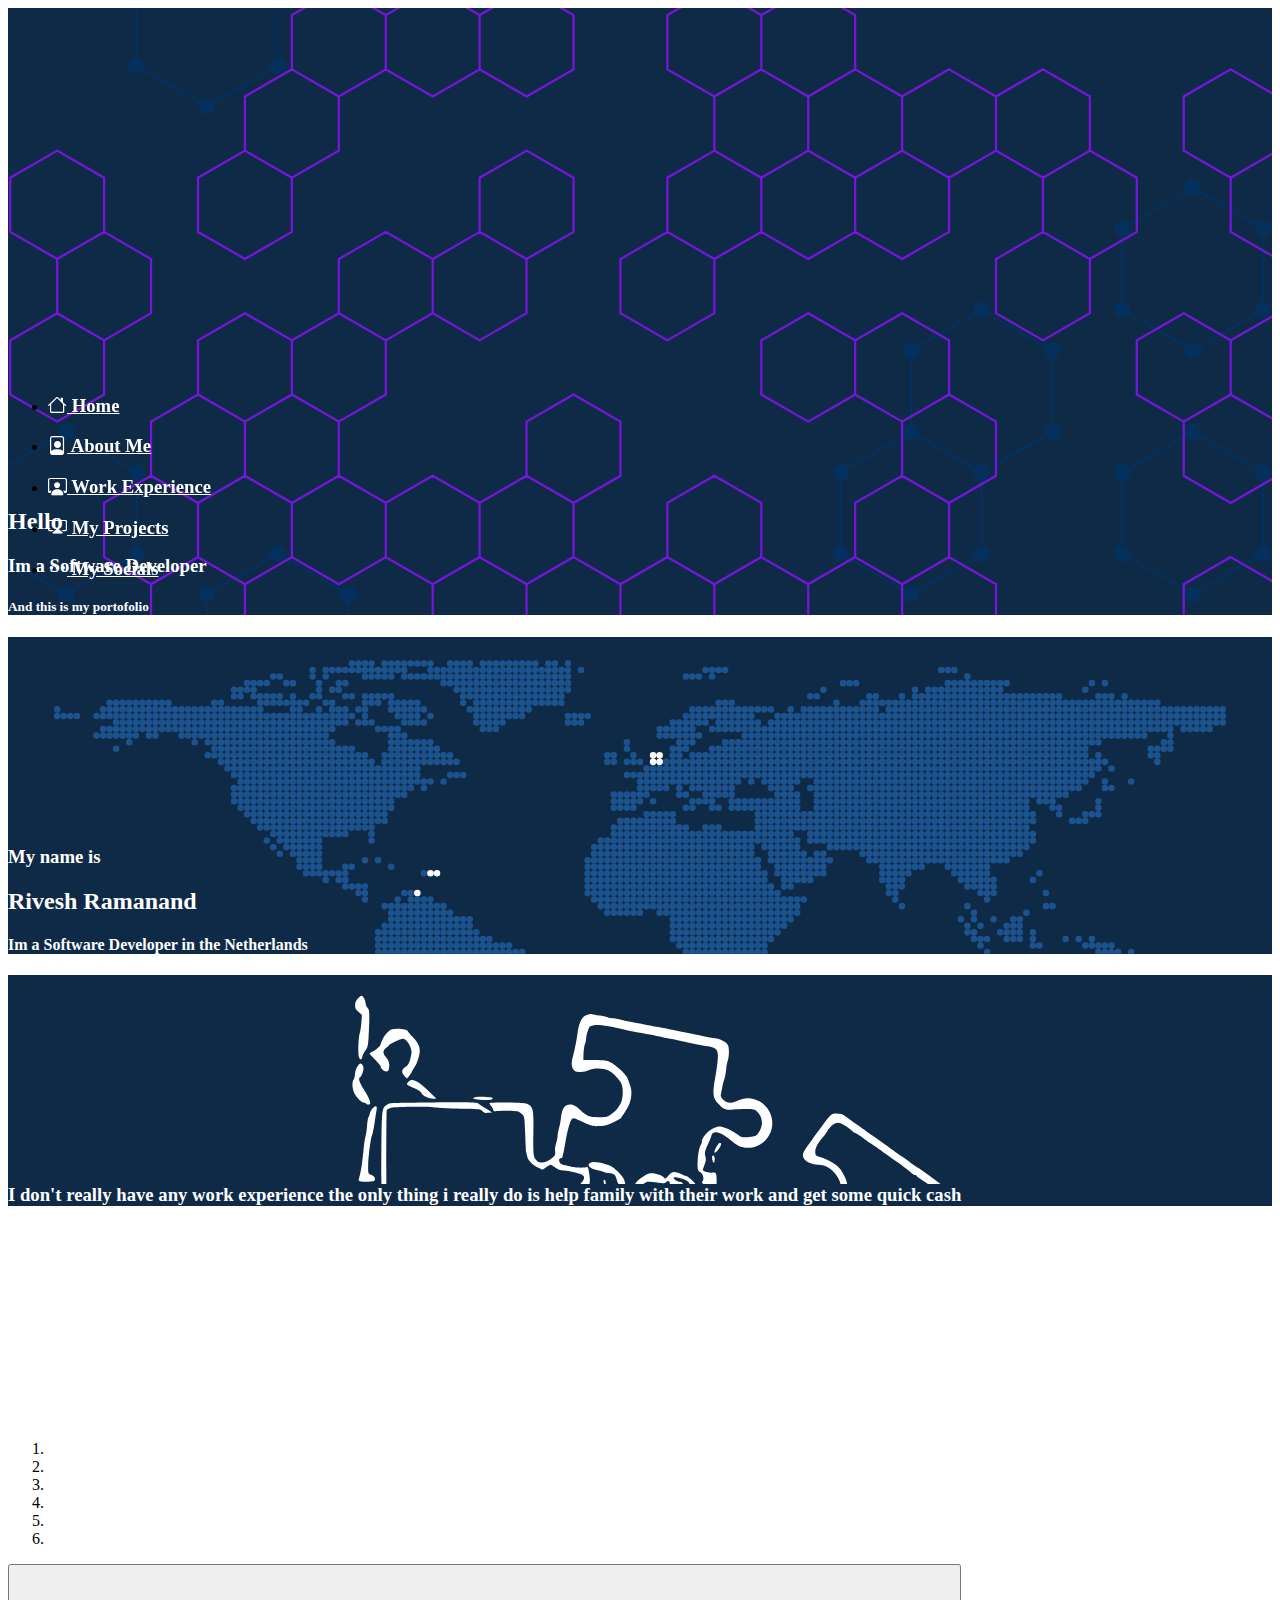
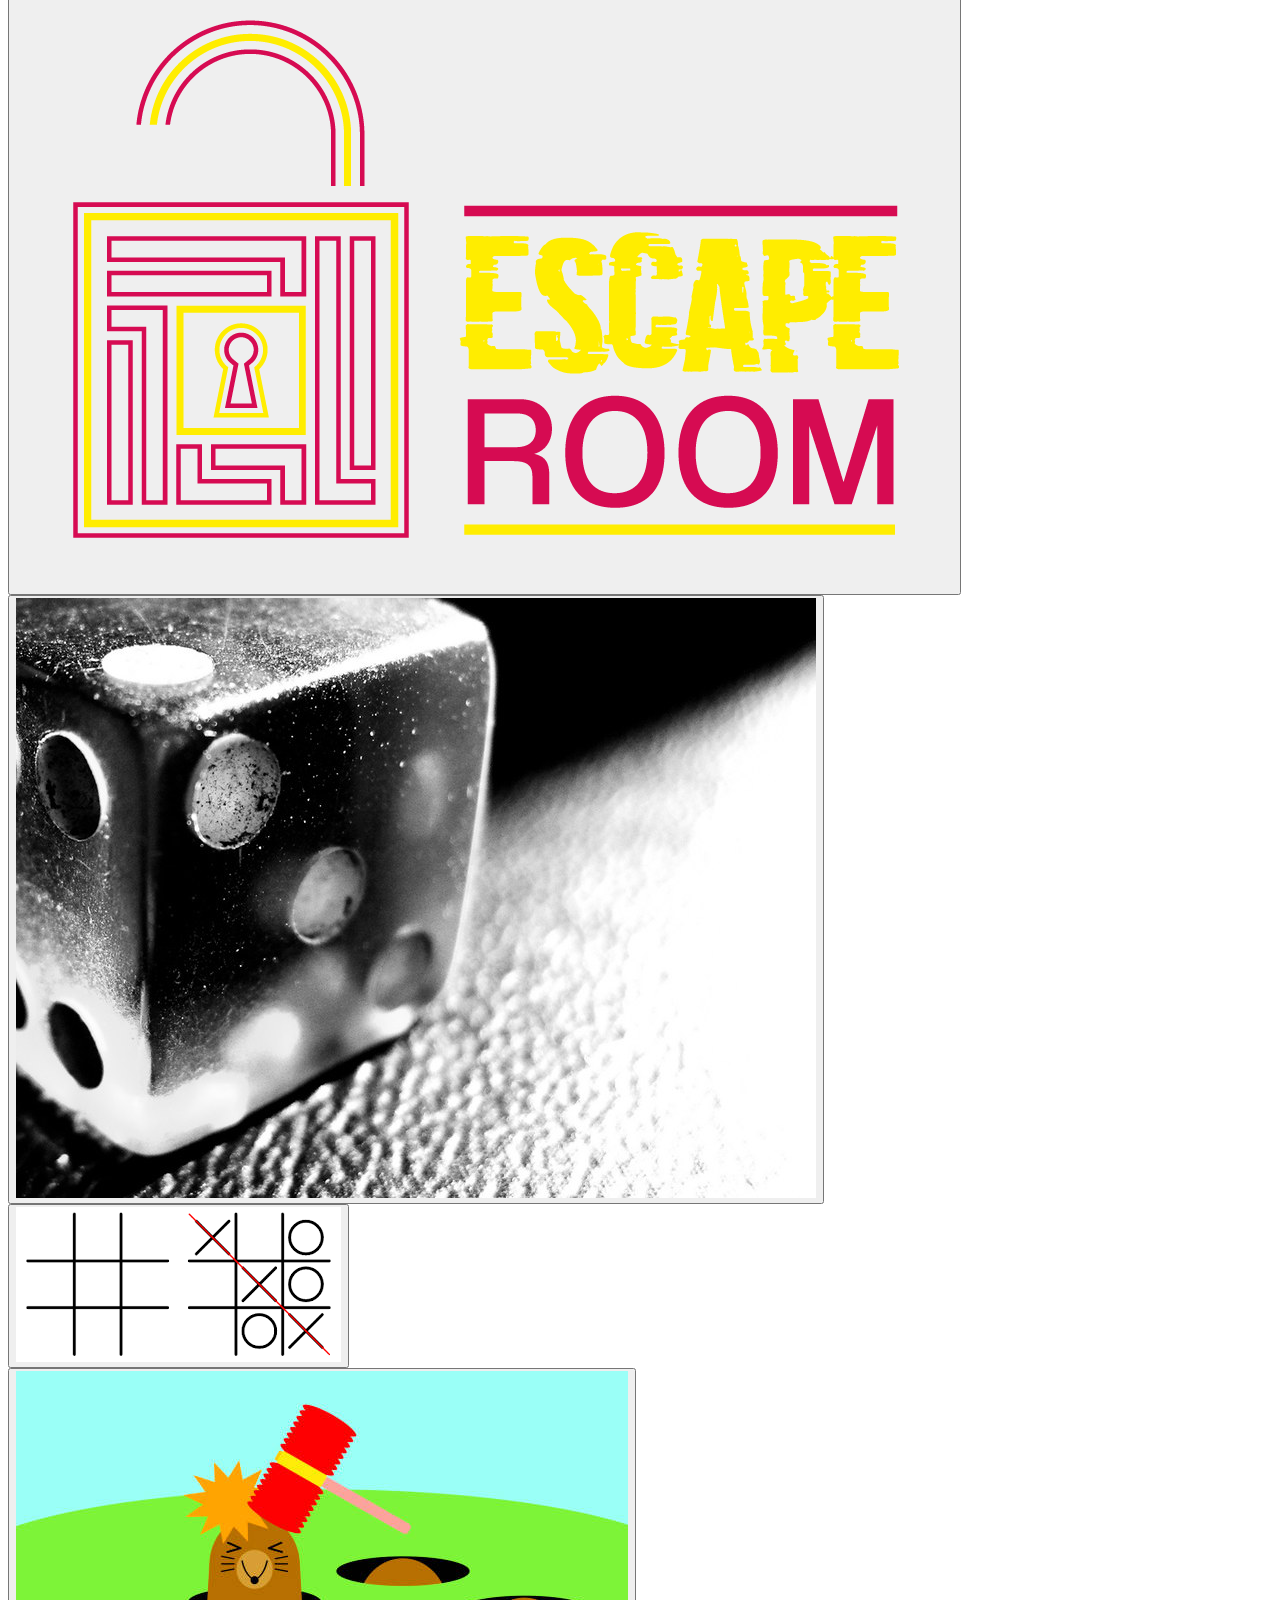
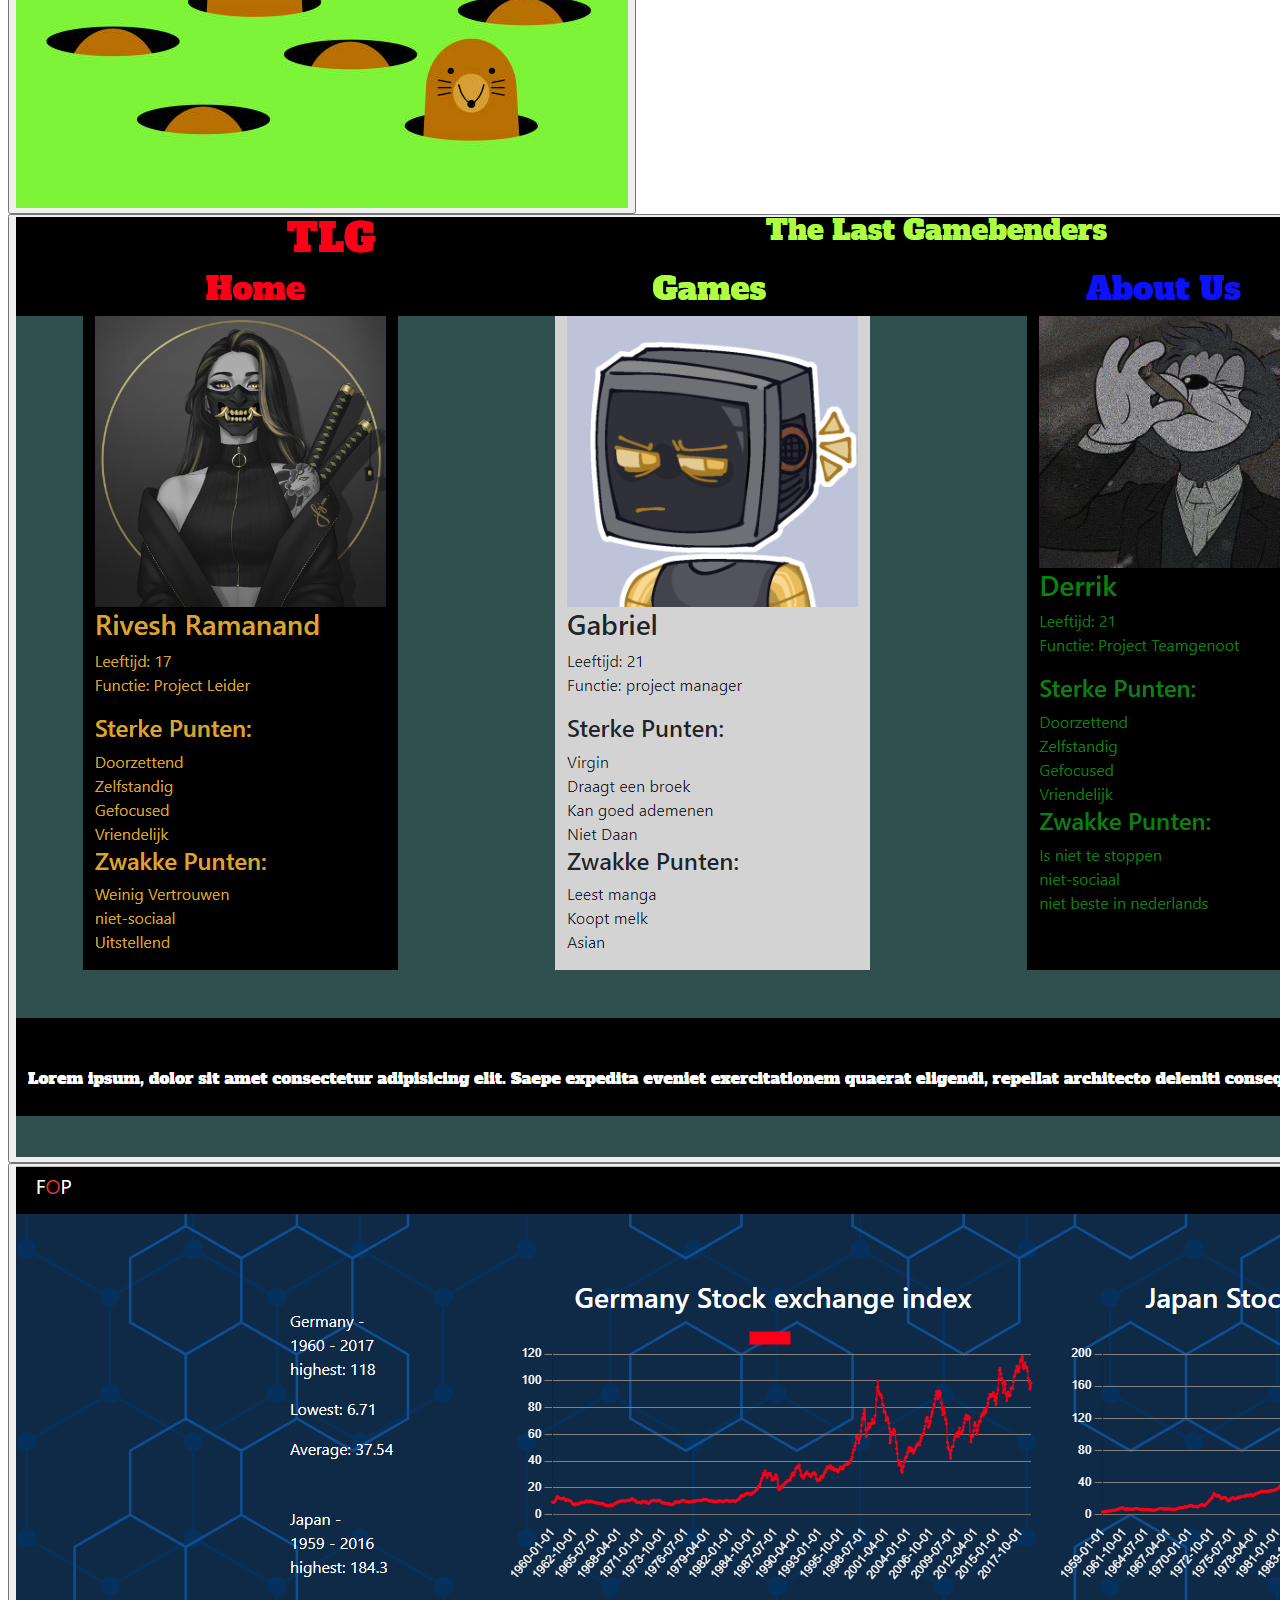
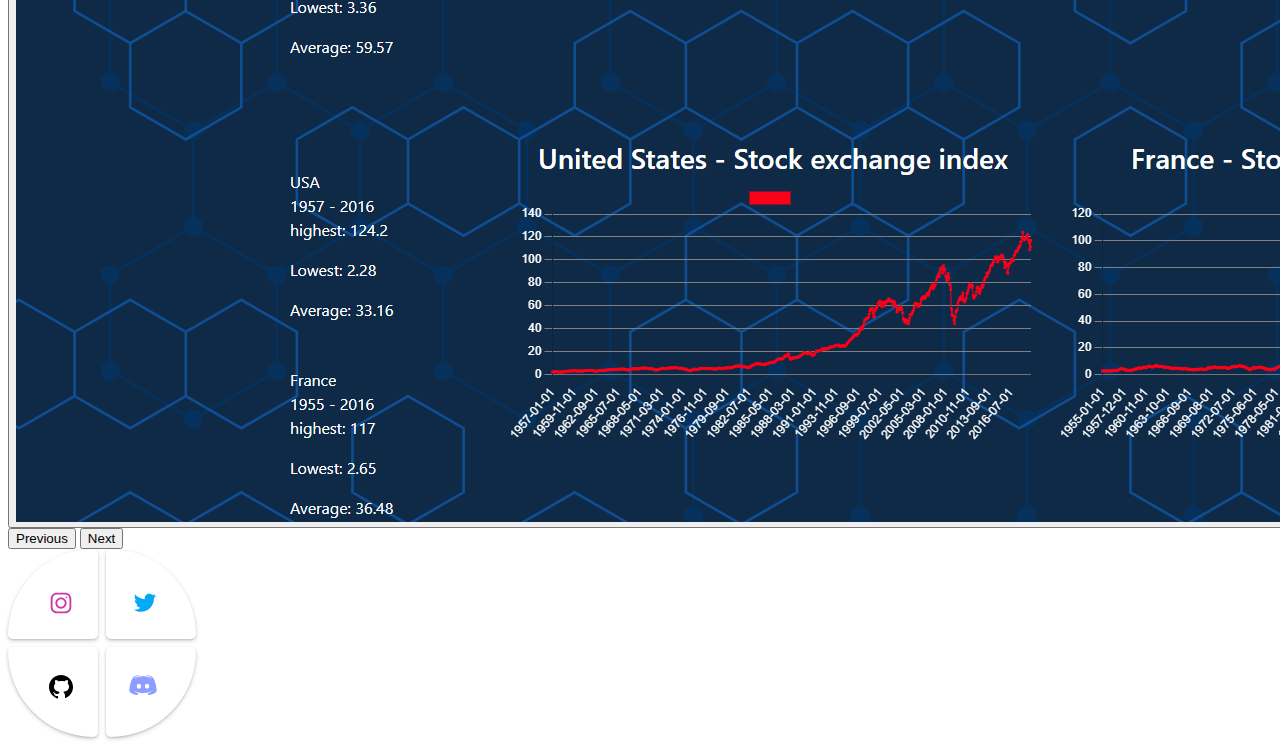
==== home.html @ 598fc20a "dashboard toegevoegd" ====
<!DOCTYPE html>
<html lang="en">

<head>
    <meta charset="UTF-8">
    <meta http-equiv="X-UA-Compatible" content="IE=edge">
    <meta name="viewport" content="width=device-width, initial-scale=1.0">


    <!-- Bootstrap CSS v5.2.1 -->
    <link href="https://cdn.jsdelivr.net/npm/bootstrap@5.2.1/dist/css/bootstrap.min.css" rel="stylesheet"
        integrity="sha384-iYQeCzEYFbKjA/T2uDLTpkwGzCiq6soy8tYaI1GyVh/UjpbCx/TYkiZhlZB6+fzT" crossorigin="anonymous">
    <link rel="stylesheet" href="https://cdn.jsdelivr.net/npm/bootstrap-icons@1.10.4/font/bootstrap-icons.css">

    <link rel="stylesheet" href="style/style.css">

    <!-- Bootstrap JavaScript Libraries -->
    <script src="https://cdn.jsdelivr.net/npm/@popperjs/core@2.11.6/dist/umd/popper.min.js"
        integrity="sha384-oBqDVmMz9ATKxIep9tiCxS/Z9fNfEXiDAYTujMAeBAsjFuCZSmKbSSUnQlmh/jp3" crossorigin="anonymous">
        </script>

    <script src="https://cdn.jsdelivr.net/npm/bootstrap@5.2.1/dist/js/bootstrap.min.js"
        integrity="sha384-7VPbUDkoPSGFnVtYi0QogXtr74QeVeeIs99Qfg5YCF+TidwNdjvaKZX19NZ/e6oz" crossorigin="anonymous">
        </script>


    <title>portofolio</title>
</head>

<body>
    <div class="container-fluid vh-100 first-bg">
        <div class="row">
            <div class="col-md-4 nav-center ps-5">
                <ul class="nav justify-content-start flex-column">
                    <li class="nav-item justify-content-center w-25">
                        <a class="nav-link white" href="#home">
                            <h3 class="slide"><i class="bi bi-house"></i> Home</h3>
                        </a>
                    </li>

                    <li class="nav-item justify-content-center w-25">
                        <a class="nav-link white" href="#aboutme">
                            <h3 class="slide-right"><i class="bi bi-file-person"></i> About Me</h3>
                        </a>
                    </li>

                    <li class="nav-item justify-content-center w-25">
                        <a class="nav-link white" href="#work">
                            <h3 class="slide-right"><i class="bi bi-person-workspace"></i> Work Experience</h3>
                        </a>
                    </li>

                    <li class="nav-item justify-content-center w-25">
                        <a class="nav-link white" href="#projects">
                            <h3 class="slide-right"><i class="bi bi-cast"></i> My Projects</h3>
                        </a>
                    </li>

                    <li class="nav-item justify-content-center w-25">
                        <a class="nav-link white" href="#socials">
                            <h3 class="slide-right"><i class="bi bi-three-dots"></i> My Socials</h3>
                        </a>
                    </li>

                </ul>
            </div>
            <div class="col-md-4"></div>
            <div id="home" class="col-md-4 white text1 pe-5">
                <h2 class="fs-1">Hello</h2>
                <h3 class="fs-1">Im a Software Developer</h3>
                <h5 class="fs-1">And this is my portofolio</h5>
            </div>
        </div>
    </div>
    <div class="container-fluid vh-100 second-bg">
        <div class="row">
            <div class="col-md-4">
            </div>
            <div class="col-md-4"></div>
            <div id="aboutme" class="col-md-4 white text1 pe-5">
                <h3 class="fs-1">My name is</h3>
                <h2 class="fs-1 pt-3">Rivesh Ramanand</h2>
                <h4 class="fs-3">Im a Software Developer in the Netherlands</h4>
            </div>
        </div>
    </div>
    <div class="container-fluid vh-100 third-bg">
        <div class="row">
            <div class="col-md-4">
            </div>
            <div class="col-md-4"></div>
            <div id="work" class="col-md-4  white text1 pe-5">
                <h3 class="box">I don't really have any work experience the only thing i really do is help family with
                    their work and get some quick cash</h3>
            </div>
        </div>
    </div>
    <div class="container-fluid vh-100 bg-dark">
        <div class="row">
            <div id="projects" class="col-md-12 slide-top">
                <div id="carouselId" class="carousel slide" data-bs-ride="carousel">
                    <ol class="carousel-indicators">
                        <li data-bs-target="#carouselId" data-bs-slide-to="0" class="active" aria-current="true"
                            aria-label="First slide"></li>
                        <li data-bs-target="#carouselId" data-bs-slide-to="1" aria-label="Second slide"></li>
                        <li data-bs-target="#carouselId" data-bs-slide-to="2" aria-label="Third slide"></li>
                        <li data-bs-target="#carouselId" data-bs-slide-to="3" aria-label="fourth slide"></li>
                        <li data-bs-target="#carouselId" data-bs-slide-to="4" aria-label="fifth slide"></li>
                        <li data-bs-target="#carouselId" data-bs-slide-to="5" aria-label="sixth slide"></li>
                    </ol>
                    <div class="carousel-inner" role="listbox">
                        <div class="carousel-item active">
                            <button class="border bg-transparent border-0 w-100">
                                <a href="https://riveshramanand.github.io/escaperoom/" target="_blank"></a>
                                <img class="w-25 mx-auto d-block img-fluid" src="/img/escaperoom.png" alt="First slide"
                                    class="Hoger-Lager">
                                </a>
                            </button>
                            <div class="carousel-caption d-none d-md-block">
                            </div>
                        </div>
                        <div class="carousel-item">
                            <button class="border bg-transparent border-0 w-100">
                                <a href="https://riveshramanand.github.io/higher-lower/" target="_blank">
                                    <img class="w-25 mx-auto d-block img-fluid" src="/img/higherlower.jpg"
                                        alt="Second slide" class="Boter-Kaas-Eieren">
                                </a>
                            </button>
                            <div class="carousel-caption d-none d-md-block">
                            </div>
                        </div>
                        <div class="carousel-item">
                            <button class="border bg-transparent border-0 w-100">
                                <a href="https://riveshramanand.github.io/tic-tac-toe/" target="_blank">
                                    <img class="w-25 mx-auto d-block img-fluid" src="/img/tic-tac-toe.png"
                                        alt="Third slide" class="EscapeRoom">
                                </a>
                            </button>
                            <div class="carousel-caption d-none d-md-block">
                            </div>
                        </div>
                        <div class="carousel-item">
                            <button class="border bg-transparent border-0 w-100">
                                <a href="https://riveshramanand.github.io/whack-a-mole/" target="_blank">
                                    <img class="w-25 mx-auto d-block img-fluid" src="/img/wackamole.jpg"
                                        alt="fourth slide" class="EscapeRoom">
                                </a>
                            </button>
                            <div class="carousel-caption d-none d-md-block">
                            </div>
                        </div>
                        <div class="carousel-item">
                            <button class="border bg-transparent border-0 w-100">
                                <a href="https://riveshramanand.github.io/webcatalogus/" target="_blank">
                                    <img class="w-50 mx-auto d-block img-fluid" src="/img/webcatalogus.png"
                                        alt="fifth slide" class="EscapeRoom">
                                </a>
                            </button>
                            <div class="carousel-caption d-none d-md-block">
                            </div>
                        </div>
                        <div class="carousel-item">
                            <button class="border bg-transparent border-0 w-100">
                                <a href="https://riveshramanand.github.io/dashboard/" target="_blank">
                                    <img class="w-50 mx-auto d-block img-fluid" src="/img/dash.png" alt="sixth slide"
                                        class="EscapeRoom">
                                </a>
                            </button>
                            <div class="carousel-caption d-none d-md-block">
                            </div>
                        </div>
                    </div>
                    <button class="carousel-control-prev" type="button" data-bs-target="#carouselId"
                        data-bs-slide="prev">
                        <span class="carousel-control-prev-icon" aria-hidden="true"></span>
                        <span class="visually-hidden">Previous</span>
                    </button>
                    <button class="carousel-control-next" type="button" data-bs-target="#carouselId"
                        data-bs-slide="next">
                        <span class="carousel-control-next-icon" aria-hidden="true"></span>
                        <span class="visually-hidden">Next</span>
                    </button>
                </div>
            </div>
        </div>
    </div>
    <div class="container-fluid vh-100 bg-dark vh-25">
        <div id="socials" class="row">
            <div class="col-md-12 justify-content-center d-flex mt-5">
                <div class="main justify-content-center">
                    <div class="up">
                        <button class="card1">
                            <a href="https://www.instagram.com/">
                                <svg xmlns="http://www.w3.org/2000/svg" xmlns:xlink="http://www.w3.org/1999/xlink"
                                    viewBox="0,0,256,256" width="30px" height="30px" fill-rule="nonzero"
                                    class="instagram">
                                    <g fill-rule="nonzero" stroke="none" stroke-width="1" stroke-linecap="butt"
                                        stroke-linejoin="miter" stroke-miterlimit="10" stroke-dasharray=""
                                        stroke-dashoffset="0" font-family="none" font-weight="none" font-size="none"
                                        text-anchor="none" style="mix-blend-mode: normal">
                                        <g transform="scale(8,8)">
                                            <path
                                                d="M11.46875,5c-3.55078,0 -6.46875,2.91406 -6.46875,6.46875v9.0625c0,3.55078 2.91406,6.46875 6.46875,6.46875h9.0625c3.55078,0 6.46875,-2.91406 6.46875,-6.46875v-9.0625c0,-3.55078 -2.91406,-6.46875 -6.46875,-6.46875zM11.46875,7h9.0625c2.47266,0 4.46875,1.99609 4.46875,4.46875v9.0625c0,2.47266 -1.99609,4.46875 -4.46875,4.46875h-9.0625c-2.47266,0 -4.46875,-1.99609 -4.46875,-4.46875v-9.0625c0,-2.47266 1.99609,-4.46875 4.46875,-4.46875zM21.90625,9.1875c-0.50391,0 -0.90625,0.40234 -0.90625,0.90625c0,0.50391 0.40234,0.90625 0.90625,0.90625c0.50391,0 0.90625,-0.40234 0.90625,-0.90625c0,-0.50391 -0.40234,-0.90625 -0.90625,-0.90625zM16,10c-3.30078,0 -6,2.69922 -6,6c0,3.30078 2.69922,6 6,6c3.30078,0 6,-2.69922 6,-6c0,-3.30078 -2.69922,-6 -6,-6zM16,12c2.22266,0 4,1.77734 4,4c0,2.22266 -1.77734,4 -4,4c-2.22266,0 -4,-1.77734 -4,-4c0,-2.22266 1.77734,-4 4,-4z">
                                            </path>
                                        </g>
                                    </g>
                                </svg>
                            </a>
                        </button>
                        <button class="card2">
                            <a
                                href="https://twitter.com/i/flow/login?input_flow_data=%7B%22requested_variant%22%3A%22eyJsYW5nIjoibmwifQ%3D%3D%22%7D">
                                <svg xmlns="http://www.w3.org/2000/svg" viewBox="0 0 48 48" width="30px" height="30px"
                                    class="twitter">
                                    <path
                                        d="M42,12.429c-1.323,0.586-2.746,0.977-4.247,1.162c1.526-0.906,2.7-2.351,3.251-4.058c-1.428,0.837-3.01,1.452-4.693,1.776C34.967,9.884,33.05,9,30.926,9c-4.08,0-7.387,3.278-7.387,7.32c0,0.572,0.067,1.129,0.193,1.67c-6.138-0.308-11.582-3.226-15.224-7.654c-0.64,1.082-1,2.349-1,3.686c0,2.541,1.301,4.778,3.285,6.096c-1.211-0.037-2.351-0.374-3.349-0.914c0,0.022,0,0.055,0,0.086c0,3.551,2.547,6.508,5.923,7.181c-0.617,0.169-1.269,0.263-1.941,0.263c-0.477,0-0.942-0.054-1.392-0.135c0.94,2.902,3.667,5.023,6.898,5.086c-2.528,1.96-5.712,3.134-9.174,3.134c-0.598,0-1.183-0.034-1.761-0.104C9.268,36.786,13.152,38,17.321,38c13.585,0,21.017-11.156,21.017-20.834c0-0.317-0.01-0.633-0.025-0.945C39.763,15.197,41.013,13.905,42,12.429">
                                    </path>
                                </svg>
                            </a>
                        </button>
                    </div>
                    <div class="down">
                        <button class="card3">
                            <a href="https://github.com/">
                            <svg xmlns="http://www.w3.org/2000/svg" viewBox="0 0 30 30" width="30px" height="30px"
                                class="github">
                                <path
                                    d="M15,3C8.373,3,3,8.373,3,15c0,5.623,3.872,10.328,9.092,11.63C12.036,26.468,12,26.28,12,26.047v-2.051 c-0.487,0-1.303,0-1.508,0c-0.821,0-1.551-0.353-1.905-1.009c-0.393-0.729-0.461-1.844-1.435-2.526 c-0.289-0.227-0.069-0.486,0.264-0.451c0.615,0.174,1.125,0.596,1.605,1.222c0.478,0.627,0.703,0.769,1.596,0.769 c0.433,0,1.081-0.025,1.691-0.121c0.328-0.833,0.895-1.6,1.588-1.962c-3.996-0.411-5.903-2.399-5.903-5.098 c0-1.162,0.495-2.286,1.336-3.233C9.053,10.647,8.706,8.73,9.435,8c1.798,0,2.885,1.166,3.146,1.481C13.477,9.174,14.461,9,15.495,9 c1.036,0,2.024,0.174,2.922,0.483C18.675,9.17,19.763,8,21.565,8c0.732,0.731,0.381,2.656,0.102,3.594 c0.836,0.945,1.328,2.066,1.328,3.226c0,2.697-1.904,4.684-5.894,5.097C18.199,20.49,19,22.1,19,23.313v2.734 c0,0.104-0.023,0.179-0.035,0.268C23.641,24.676,27,20.236,27,15C27,8.373,21.627,3,15,3z">
                                </path>
                            </svg>
                        </a>
                        </button>
                        <button class="card4">
                            <a href="https://discord.com/">
                                <svg height="30px" width="30px" viewBox="0 0 48 48" xmlns="http://www.w3.org/2000/svg"
                                    class="discord">
                                    <path
                                        d="M40,12c0,0-4.585-3.588-10-4l-0.488,0.976C34.408,10.174,36.654,11.891,39,14c-4.045-2.065-8.039-4-15-4s-10.955,1.935-15,4c2.346-2.109,5.018-4.015,9.488-5.024L18,8c-5.681,0.537-10,4-10,4s-5.121,7.425-6,22c5.162,5.953,13,6,13,6l1.639-2.185C13.857,36.848,10.715,35.121,8,32c3.238,2.45,8.125,5,16,5s12.762-2.55,16-5c-2.715,3.121-5.857,4.848-8.639,5.815L33,40c0,0,7.838-0.047,13-6C45.121,19.425,40,12,40,12z M17.5,30c-1.933,0-3.5-1.791-3.5-4c0-2.209,1.567-4,3.5-4s3.5,1.791,3.5,4C21,28.209,19.433,30,17.5,30z M30.5,30c-1.933,0-3.5-1.791-3.5-4c0-2.209,1.567-4,3.5-4s3.5,1.791,3.5,4C34,28.209,32.433,30,30.5,30z">
                                    </path>
                                </svg>
                            </a>
                        </button>
                    </div>
                </div>
            </div>
        </div>
    </div>

</body>

</html>
---- style/style.css ----
.first-bg {
  background-image: url(../img/Hexagon.svg);
  background-size: cover;
}

.second-bg {
  background-image: url(../img/World\ Map.svg);
  background-size: cover;
}

.third-bg {
  background-color: #0E2A47;
  background-image: url(../img/work.svg);
  background-size: cover;
}


.white {
  color: white;
}

.nav-center {
  padding-top: 23%;
}

.text1 {
  padding-top: 15%;
}


.slide-right:hover {
  animation: slide 2s ease 0s infinite alternate none;
}

@keyframes slide {
  0% {
    transform: translateX(0);
  }
  100% {
    transform: translateX(50px);
  }
  
}

.nav {
  overflow: hidden;
  position: fixed;
  top: 40%;
  width: 100%;
}
.box{
  background-color: #0E2A47;
}

.main {
  display: flex;
  flex-direction: column;
  gap: 0.5em;
}

.up {
  display: flex;
  flex-direction: row;
  gap: 0.5em;
}

.down {
  display: flex;
  flex-direction: row;
  gap: 0.5em;
}

.card1 {
  width: 90px;
  height: 90px;
  outline: none;
  border: none;
  background: white;
  border-radius: 90px 5px 5px 5px;
  box-shadow: rgba(50, 50, 93, 0.25) 0px 2px 5px -1px, rgba(0, 0, 0, 0.3) 0px 1px 3px -1px;
  transition: .2s ease-in-out;
}

.instagram {
  margin-top: 1.5em;
  margin-left: 1.2em;
  fill: #cc39a4;
}

.card2 {
  width: 90px;
  height: 90px;
  outline: none;
  border: none;
  background: white;
  border-radius: 5px 90px 5px 5px;
  box-shadow: rgba(50, 50, 93, 0.25) 0px 2px 5px -1px, rgba(0, 0, 0, 0.3) 0px 1px 3px -1px;
  transition: .2s ease-in-out;
}

.twitter {
  margin-top: 1.5em;
  margin-left: -.9em;
  fill: #03A9F4;
}

.card3 {
  width: 90px;
  height: 90px;
  outline: none;
  border: none;
  background: white;
  border-radius: 5px 5px 5px 90px;
  box-shadow: rgba(50, 50, 93, 0.25) 0px 2px 5px -1px, rgba(0, 0, 0, 0.3) 0px 1px 3px -1px;
  transition: .2s ease-in-out;
}

.github {
  margin-top: -.6em;
  margin-left: 1.2em;
}

.card4 {
  width: 90px;
  height: 90px;
  outline: none;
  border: none;
  background: white;
  border-radius: 5px 5px 90px 5px;
  box-shadow: rgba(50, 50, 93, 0.25) 0px 2px 5px -1px, rgba(0, 0, 0, 0.3) 0px 1px 3px -1px;
  transition: .2s ease-in-out;
}

.discord {
  margin-top: -.9em;
  margin-left: -1.2em;
  fill: #8c9eff;
}

.card1:hover {
  cursor: pointer;
  scale: 1.1;
  background-color: #cc39a4;
}

.card1:hover .instagram {
  fill: white;
}

.card2:hover {
  cursor: pointer;
  scale: 1.1;
  background-color: #03A9F4;
}

.card2:hover .twitter {
  fill: white;
}

.card3:hover {
  cursor: pointer;
  scale: 1.1;
  background-color: black;
}

.card3:hover .github {
  fill: white;
}

.card4:hover {
  cursor: pointer;
  scale: 1.1;
  background-color: #8c9eff;
}

.card4:hover .discord {
  fill: white;
}
.slide-top{
  padding-top: 200px;
}
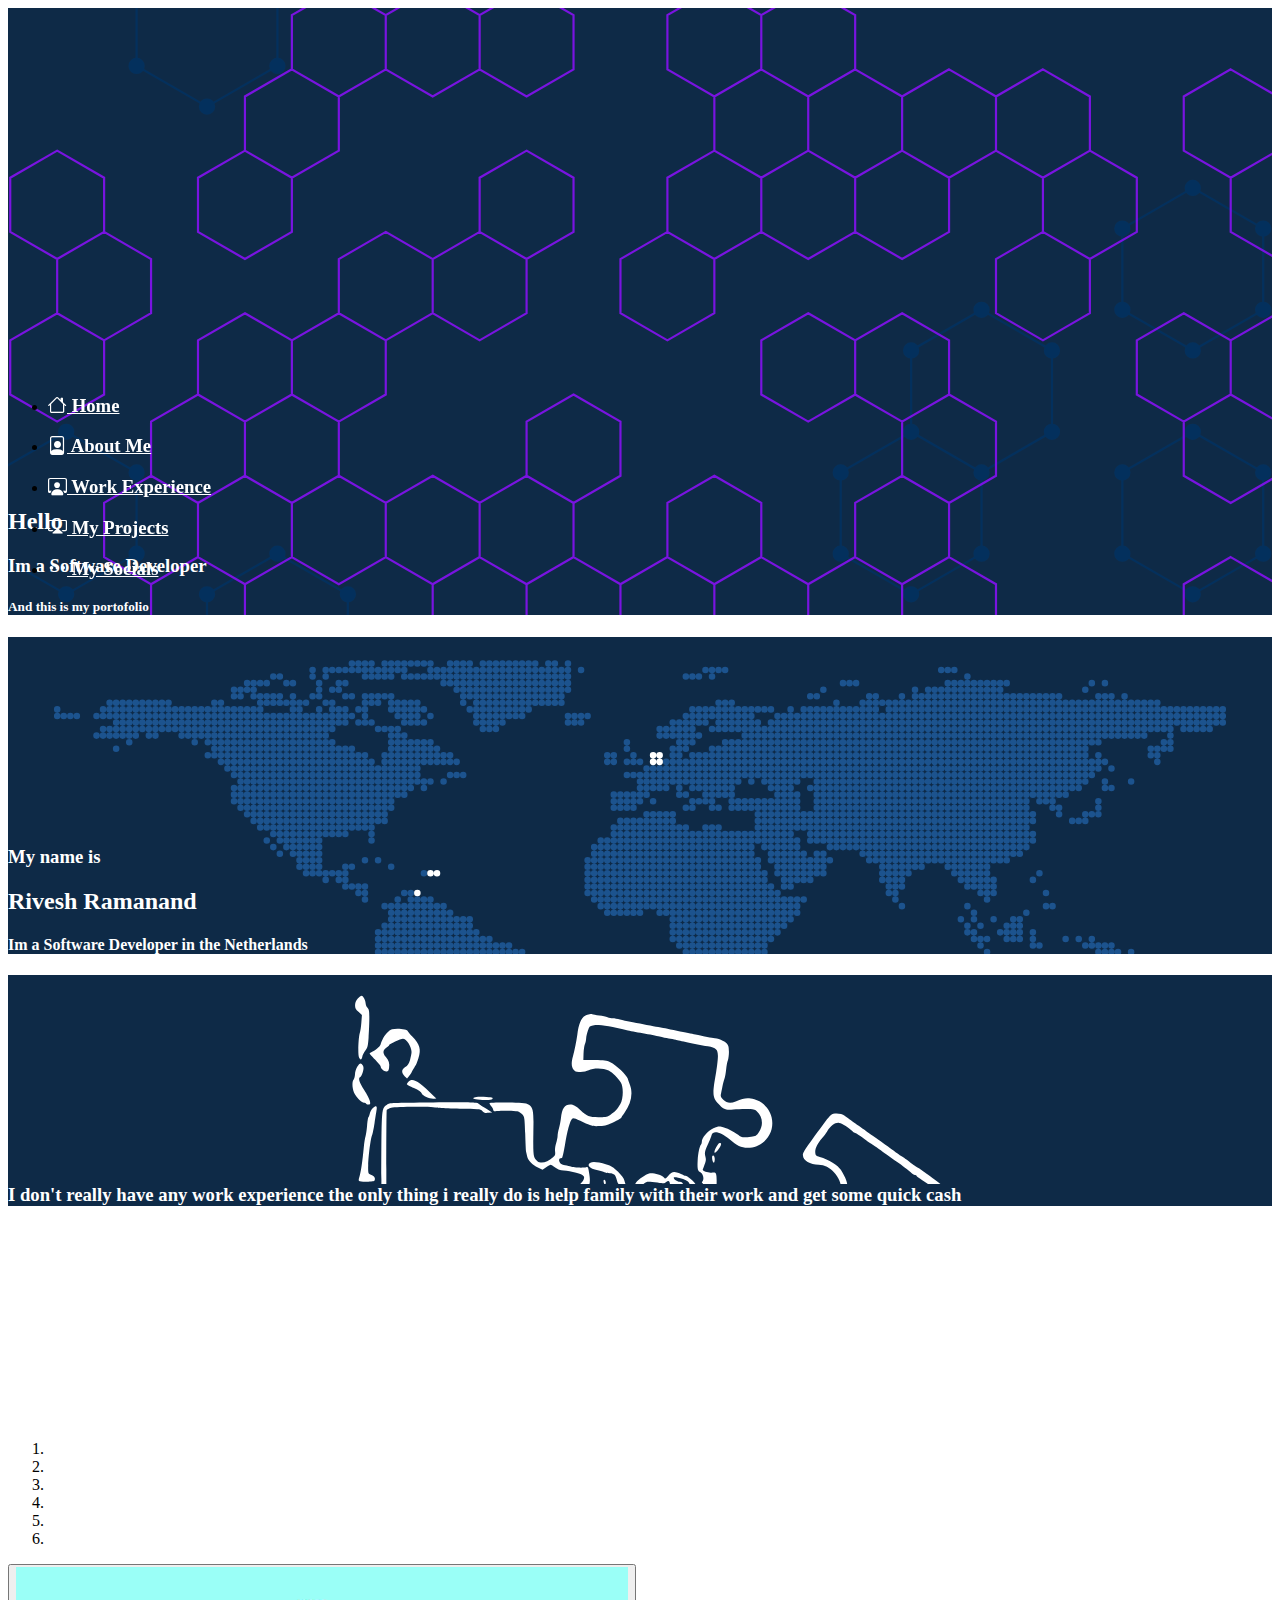
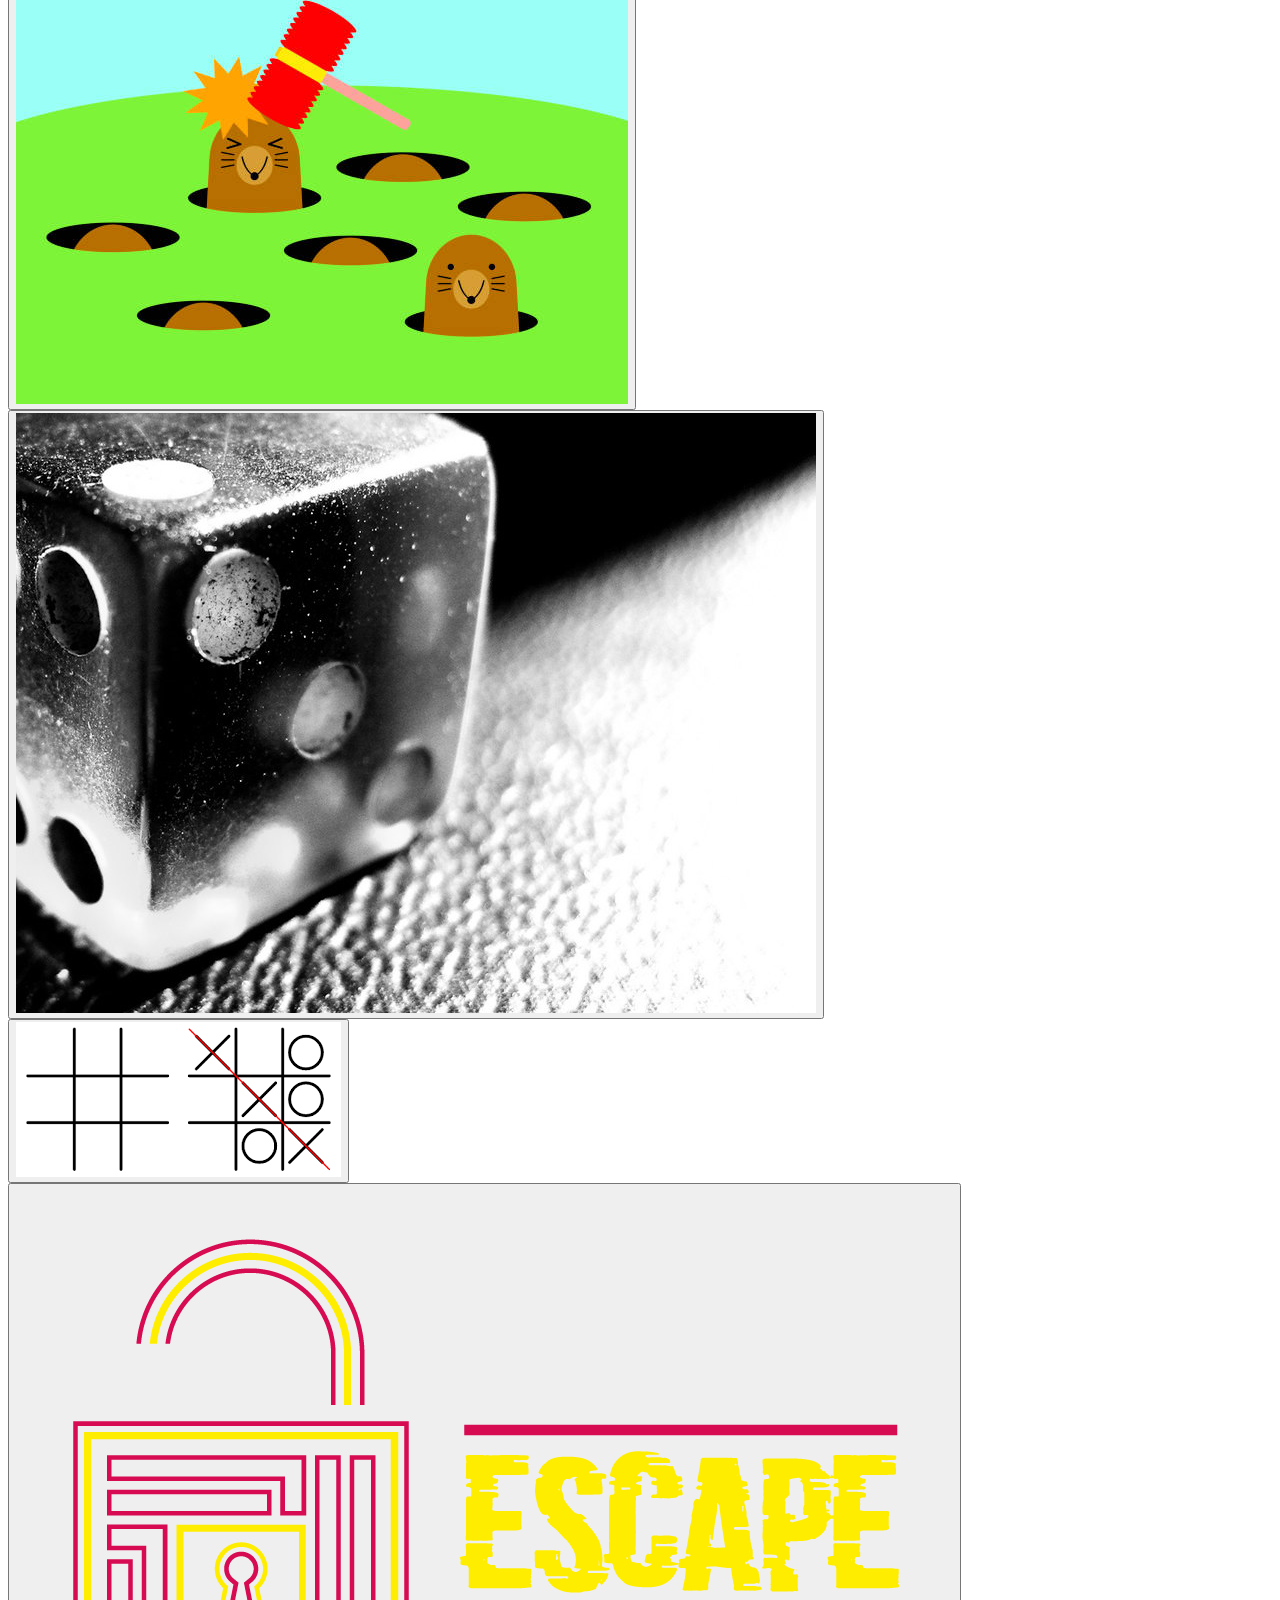
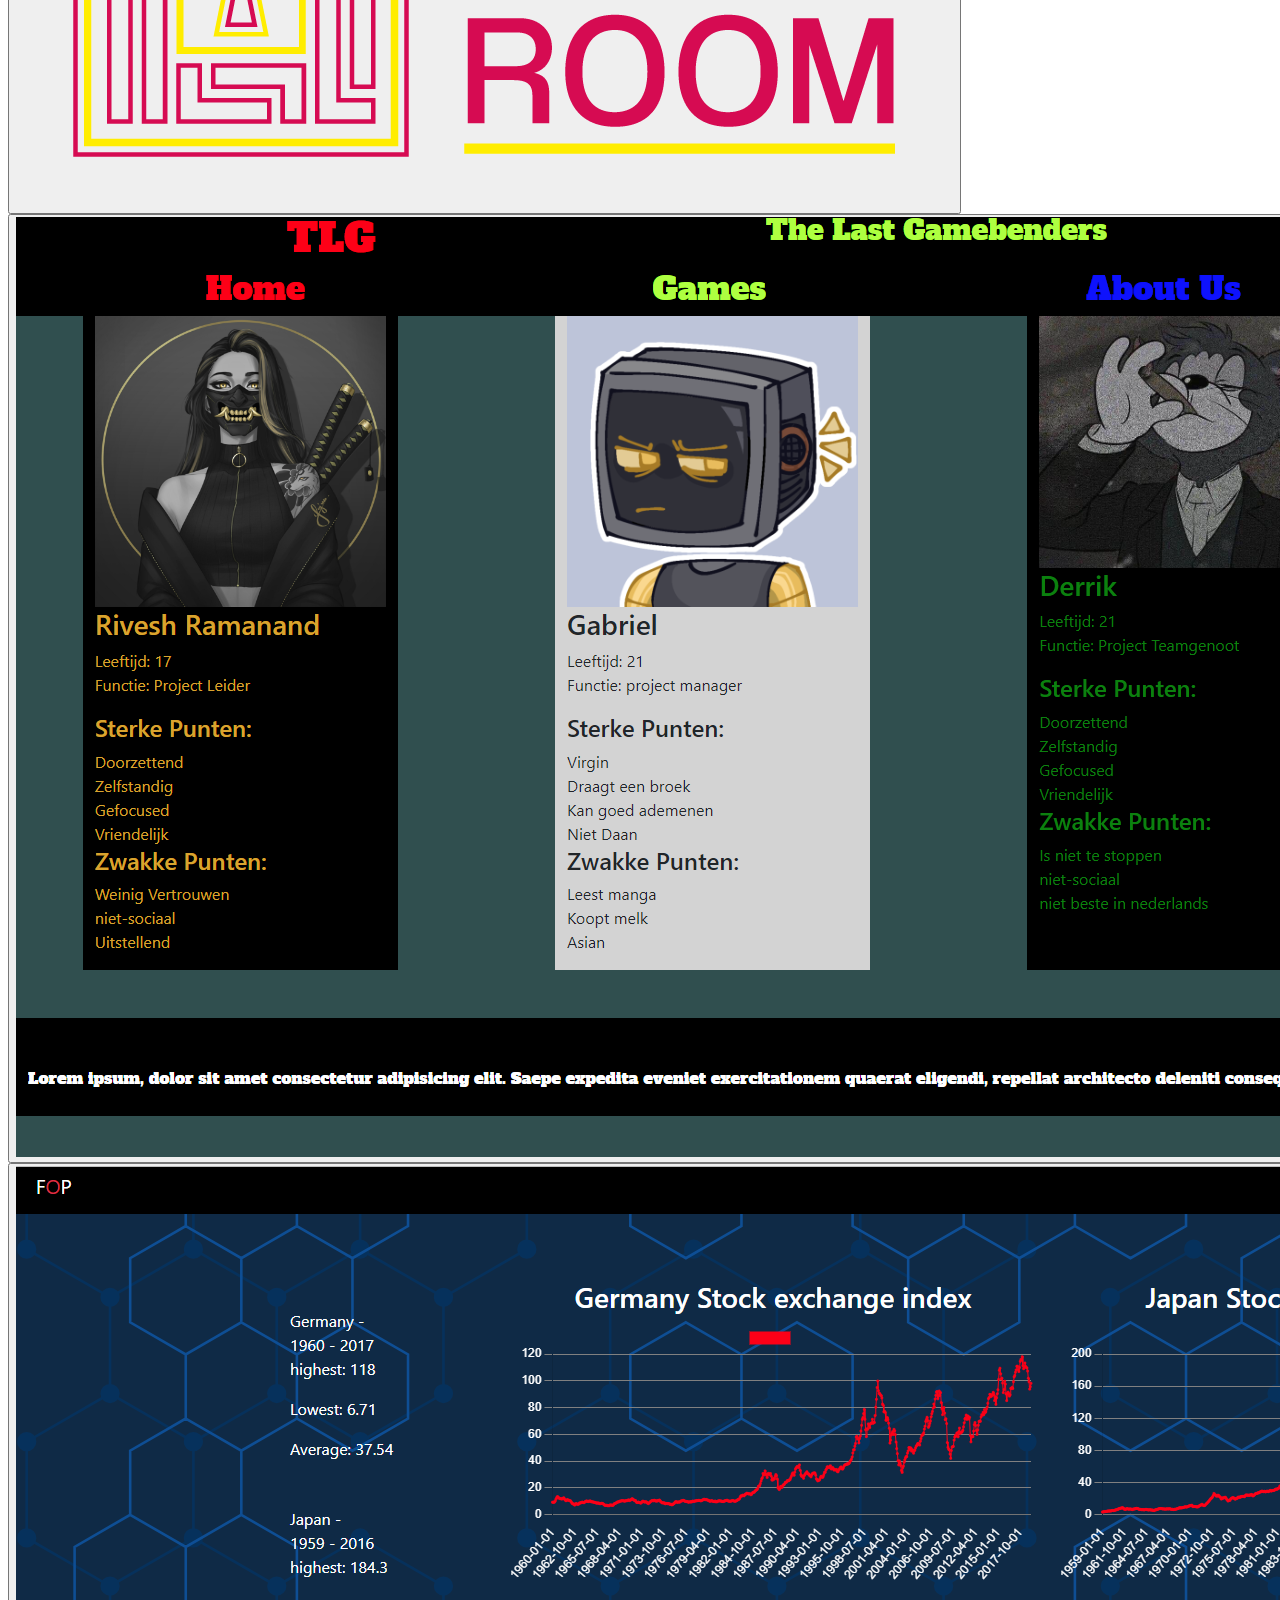
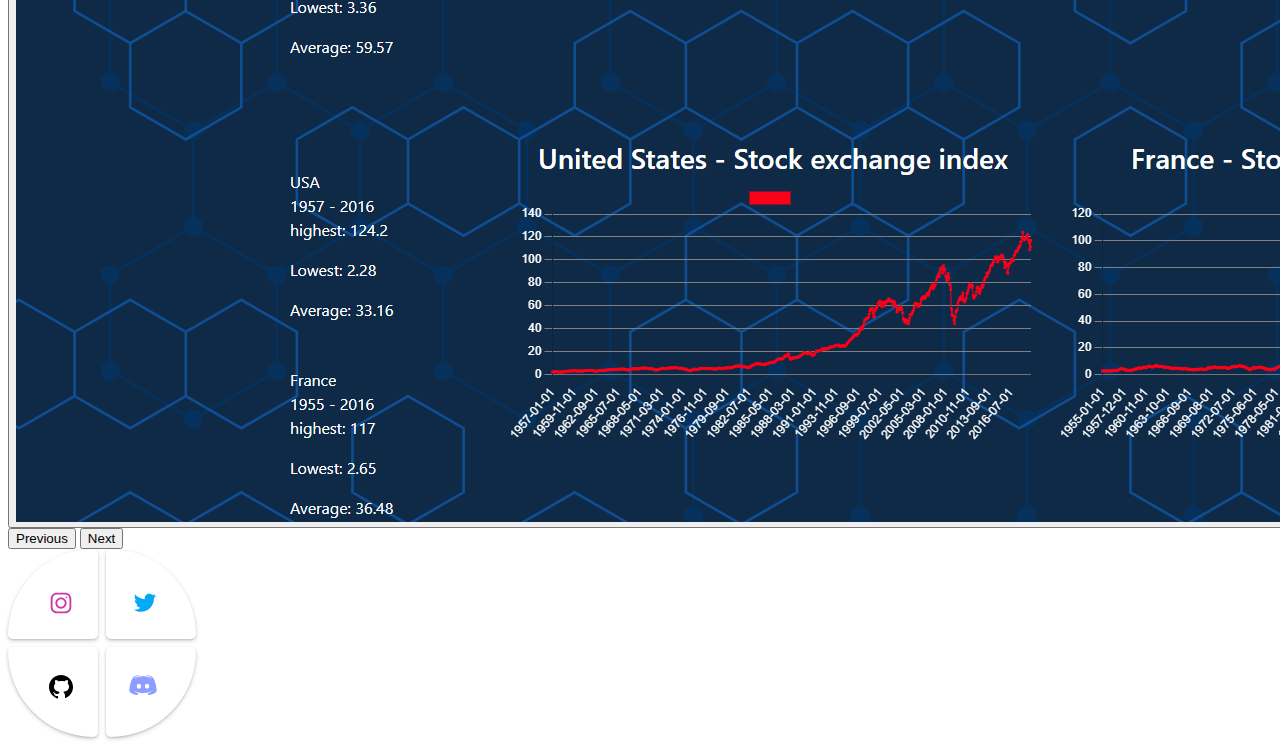
==== commit 02222587: "slider aangepast" ====
--- a/home.html
+++ b/home.html
@@ -111,9 +111,9 @@
                     <div class="carousel-inner" role="listbox">
                         <div class="carousel-item active">
                             <button class="border bg-transparent border-0 w-100">
-                                <a href="https://riveshramanand.github.io/escaperoom/" target="_blank"></a>
-                                <img class="w-25 mx-auto d-block img-fluid" src="/img/escaperoom.png" alt="First slide"
-                                    class="Hoger-Lager">
+                                <a href="https://riveshramanand.github.io/whack-a-mole/" target="_blank">
+                                    <img class="w-25 mx-auto d-block img-fluid" src="/img/wackamole.jpg"
+                                        alt="First slide" class="whack-a-mole">
                                 </a>
                             </button>
                             <div class="carousel-caption d-none d-md-block">
@@ -123,7 +123,7 @@
                             <button class="border bg-transparent border-0 w-100">
                                 <a href="https://riveshramanand.github.io/higher-lower/" target="_blank">
                                     <img class="w-25 mx-auto d-block img-fluid" src="/img/higherlower.jpg"
-                                        alt="Second slide" class="Boter-Kaas-Eieren">
+                                        alt="Second slide" class="higher-lower">
                                 </a>
                             </button>
                             <div class="carousel-caption d-none d-md-block">
@@ -133,16 +133,16 @@
                             <button class="border bg-transparent border-0 w-100">
                                 <a href="https://riveshramanand.github.io/tic-tac-toe/" target="_blank">
                                     <img class="w-25 mx-auto d-block img-fluid" src="/img/tic-tac-toe.png"
-                                        alt="Third slide" class="EscapeRoom">
-                                </a>
-                            </button>
-                            <div class="carousel-caption d-none d-md-block">
-                            </div>
-                        </div>
-                        <div class="carousel-item">
-                            <button class="border bg-transparent border-0 w-100">
-                                <a href="https://riveshramanand.github.io/whack-a-mole/" target="_blank">
-                                    <img class="w-25 mx-auto d-block img-fluid" src="/img/wackamole.jpg"
+                                        alt="Third slide" class="tic-tac-toe">
+                                </a>
+                            </button>
+                            <div class="carousel-caption d-none d-md-block">
+                            </div>
+                        </div>
+                        <div class="carousel-item">
+                            <button class="border bg-transparent border-0 w-100">
+                                <a href="https://riveshramanand.github.io/escaperoom/" target="_blank">
+                                    <img class="w-25 mx-auto d-block img-fluid" src="/img/escaperoom.png"
                                         alt="fourth slide" class="EscapeRoom">
                                 </a>
                             </button>
@@ -153,7 +153,7 @@
                             <button class="border bg-transparent border-0 w-100">
                                 <a href="https://riveshramanand.github.io/webcatalogus/" target="_blank">
                                     <img class="w-50 mx-auto d-block img-fluid" src="/img/webcatalogus.png"
-                                        alt="fifth slide" class="EscapeRoom">
+                                        alt="fifth slide" class="webcatalogus">
                                 </a>
                             </button>
                             <div class="carousel-caption d-none d-md-block">
@@ -163,7 +163,7 @@
                             <button class="border bg-transparent border-0 w-100">
                                 <a href="https://riveshramanand.github.io/dashboard/" target="_blank">
                                     <img class="w-50 mx-auto d-block img-fluid" src="/img/dash.png" alt="sixth slide"
-                                        class="EscapeRoom">
+                                        class="dashboard">
                                 </a>
                             </button>
                             <div class="carousel-caption d-none d-md-block">
@@ -222,13 +222,13 @@
                     <div class="down">
                         <button class="card3">
                             <a href="https://github.com/">
-                            <svg xmlns="http://www.w3.org/2000/svg" viewBox="0 0 30 30" width="30px" height="30px"
-                                class="github">
-                                <path
-                                    d="M15,3C8.373,3,3,8.373,3,15c0,5.623,3.872,10.328,9.092,11.63C12.036,26.468,12,26.28,12,26.047v-2.051 c-0.487,0-1.303,0-1.508,0c-0.821,0-1.551-0.353-1.905-1.009c-0.393-0.729-0.461-1.844-1.435-2.526 c-0.289-0.227-0.069-0.486,0.264-0.451c0.615,0.174,1.125,0.596,1.605,1.222c0.478,0.627,0.703,0.769,1.596,0.769 c0.433,0,1.081-0.025,1.691-0.121c0.328-0.833,0.895-1.6,1.588-1.962c-3.996-0.411-5.903-2.399-5.903-5.098 c0-1.162,0.495-2.286,1.336-3.233C9.053,10.647,8.706,8.73,9.435,8c1.798,0,2.885,1.166,3.146,1.481C13.477,9.174,14.461,9,15.495,9 c1.036,0,2.024,0.174,2.922,0.483C18.675,9.17,19.763,8,21.565,8c0.732,0.731,0.381,2.656,0.102,3.594 c0.836,0.945,1.328,2.066,1.328,3.226c0,2.697-1.904,4.684-5.894,5.097C18.199,20.49,19,22.1,19,23.313v2.734 c0,0.104-0.023,0.179-0.035,0.268C23.641,24.676,27,20.236,27,15C27,8.373,21.627,3,15,3z">
-                                </path>
-                            </svg>
-                        </a>
+                                <svg xmlns="http://www.w3.org/2000/svg" viewBox="0 0 30 30" width="30px" height="30px"
+                                    class="github">
+                                    <path
+                                        d="M15,3C8.373,3,3,8.373,3,15c0,5.623,3.872,10.328,9.092,11.63C12.036,26.468,12,26.28,12,26.047v-2.051 c-0.487,0-1.303,0-1.508,0c-0.821,0-1.551-0.353-1.905-1.009c-0.393-0.729-0.461-1.844-1.435-2.526 c-0.289-0.227-0.069-0.486,0.264-0.451c0.615,0.174,1.125,0.596,1.605,1.222c0.478,0.627,0.703,0.769,1.596,0.769 c0.433,0,1.081-0.025,1.691-0.121c0.328-0.833,0.895-1.6,1.588-1.962c-3.996-0.411-5.903-2.399-5.903-5.098 c0-1.162,0.495-2.286,1.336-3.233C9.053,10.647,8.706,8.73,9.435,8c1.798,0,2.885,1.166,3.146,1.481C13.477,9.174,14.461,9,15.495,9 c1.036,0,2.024,0.174,2.922,0.483C18.675,9.17,19.763,8,21.565,8c0.732,0.731,0.381,2.656,0.102,3.594 c0.836,0.945,1.328,2.066,1.328,3.226c0,2.697-1.904,4.684-5.894,5.097C18.199,20.49,19,22.1,19,23.313v2.734 c0,0.104-0.023,0.179-0.035,0.268C23.641,24.676,27,20.236,27,15C27,8.373,21.627,3,15,3z">
+                                    </path>
+                                </svg>
+                            </a>
                         </button>
                         <button class="card4">
                             <a href="https://discord.com/">
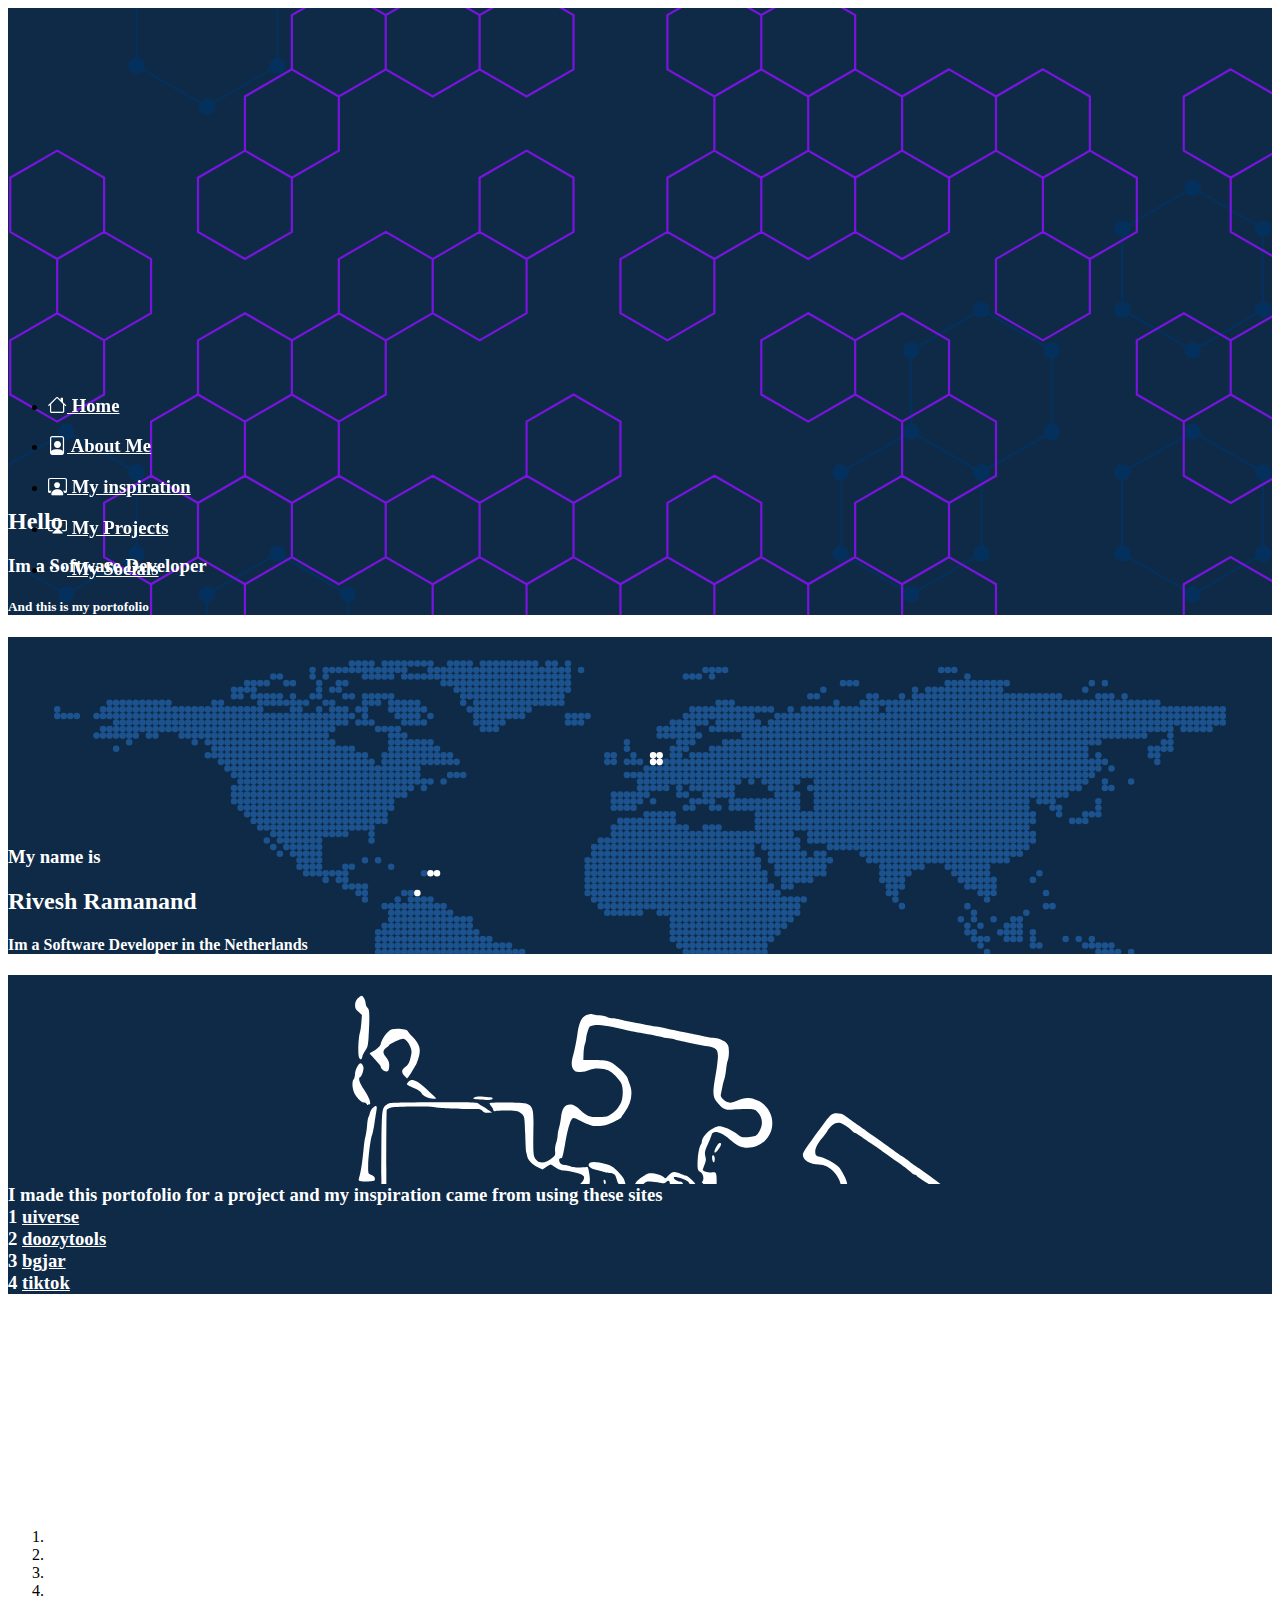
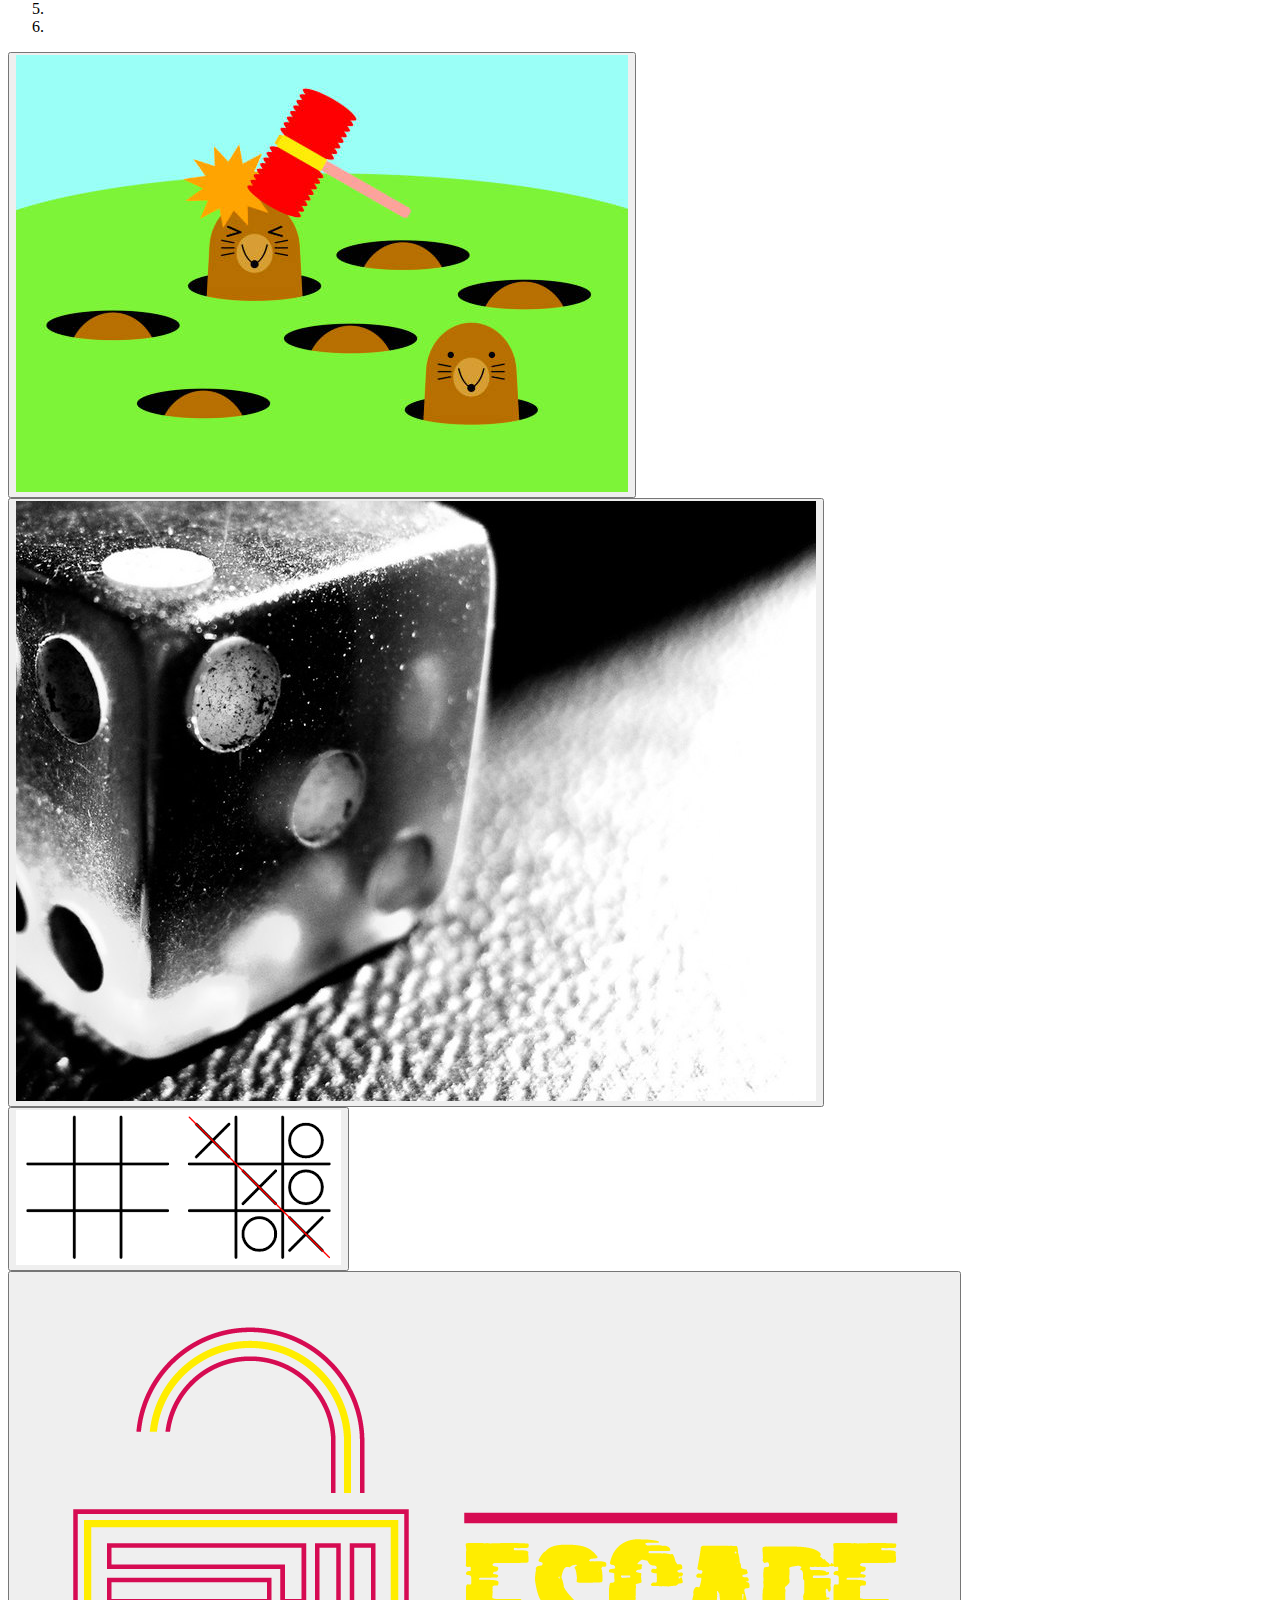
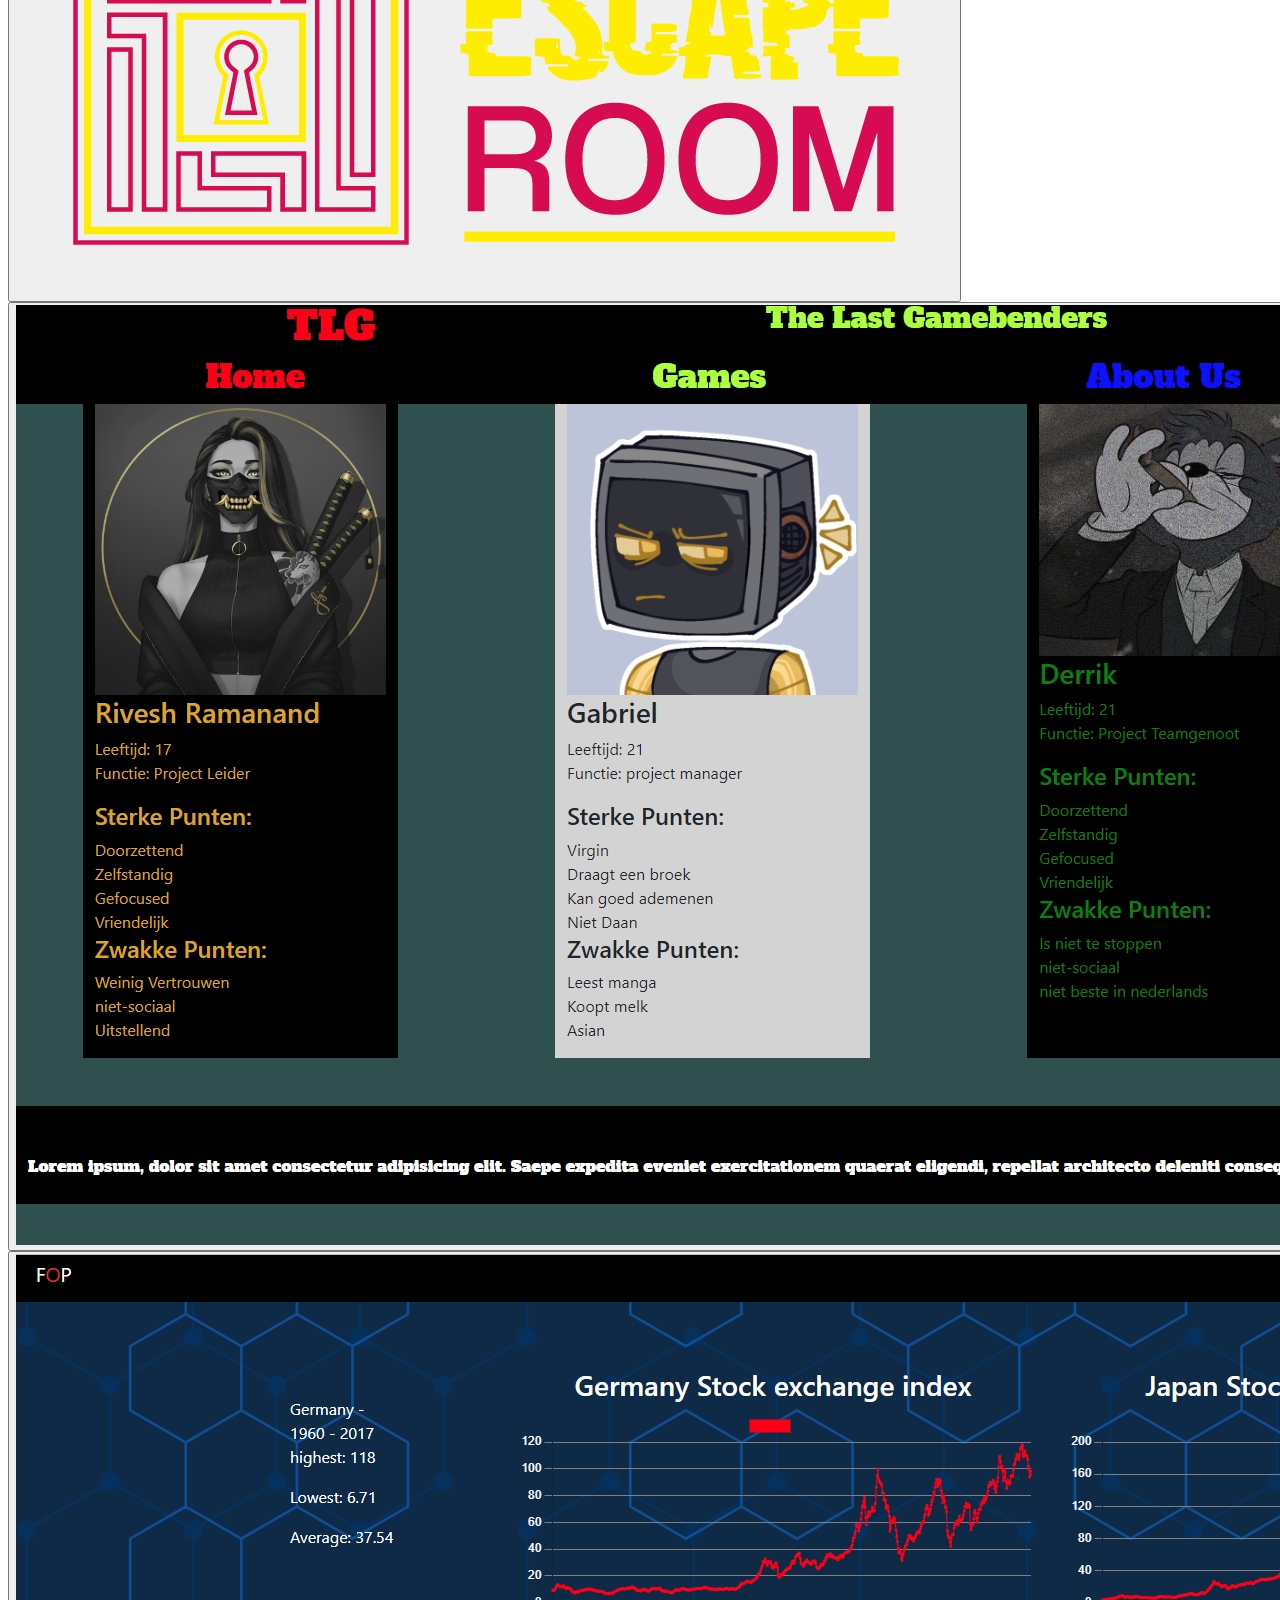
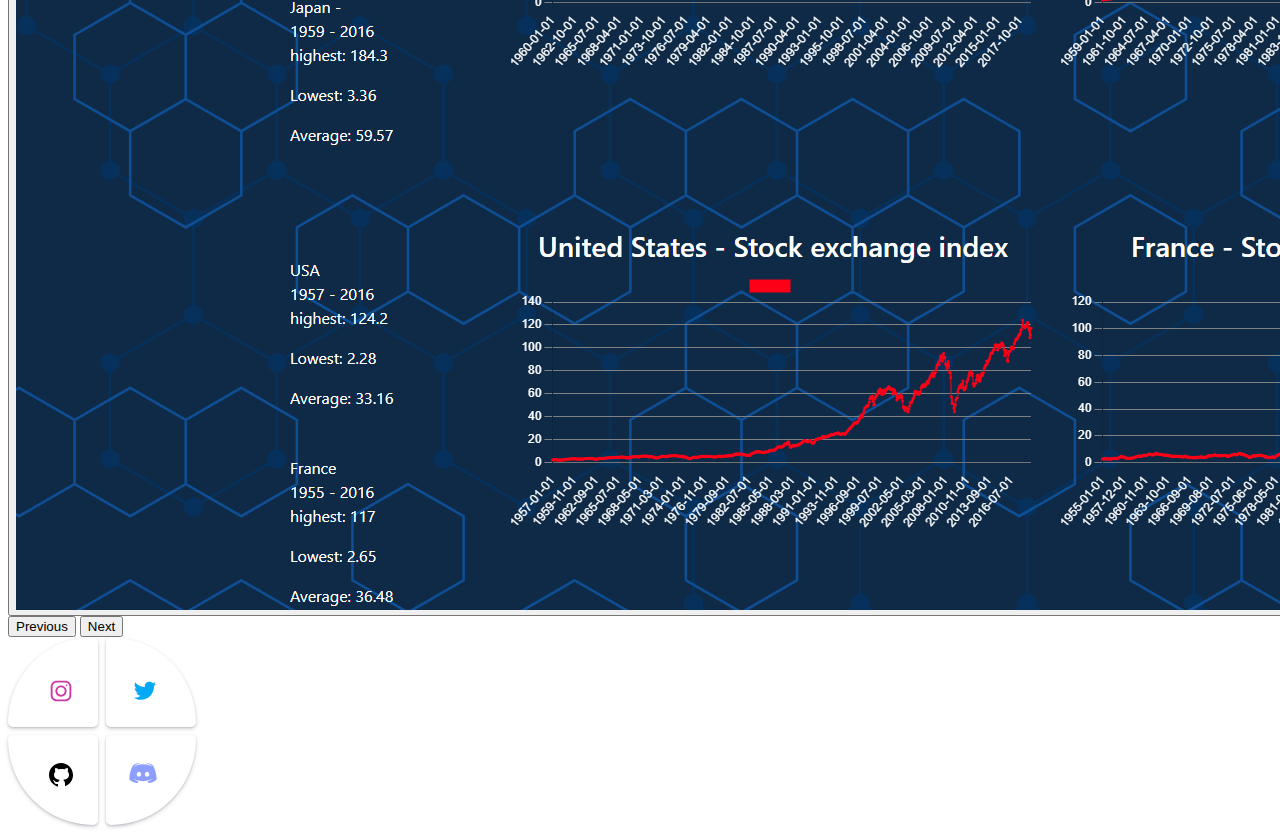
==== commit 0a422a41: "navbar naam gewijzigd" ====
--- a/home.html
+++ b/home.html
@@ -45,8 +45,8 @@
                     </li>
 
                     <li class="nav-item justify-content-center w-25">
-                        <a class="nav-link white" href="#work">
-                            <h3 class="slide-right"><i class="bi bi-person-workspace"></i> Work Experience</h3>
+                        <a class="nav-link white" href="#inspiration">
+                            <h3 class="slide-right"><i class="bi bi-person-workspace"></i> My inspiration</h3>
                         </a>
                     </li>
 
@@ -89,9 +89,13 @@
             <div class="col-md-4">
             </div>
             <div class="col-md-4"></div>
-            <div id="work" class="col-md-4  white text1 pe-5">
-                <h3 class="box">I don't really have any work experience the only thing i really do is help family with
-                    their work and get some quick cash</h3>
+            <div id="inspiration" class="col-md-4  white text1 pe-5">
+                <h3 class="box">I made this portofolio for a project and my inspiration came from using these sites<br>
+                    1 <a class="text-decoration-none white" href="https://uiverse.io/">uiverse</a><br>
+                    2 <a class="text-decoration-none white" href="https://www.doozytools.com/dev-tools/css-animation-generator">doozytools</a><br>
+                    3 <a class="text-decoration-none white" href="https://bgjar.com/">bgjar</a><br>
+                    4 <a class="text-decoration-none white" href="https://www.tiktok.com/nl-NL/">tiktok</a>
+                </h3>
             </div>
         </div>
     </div>
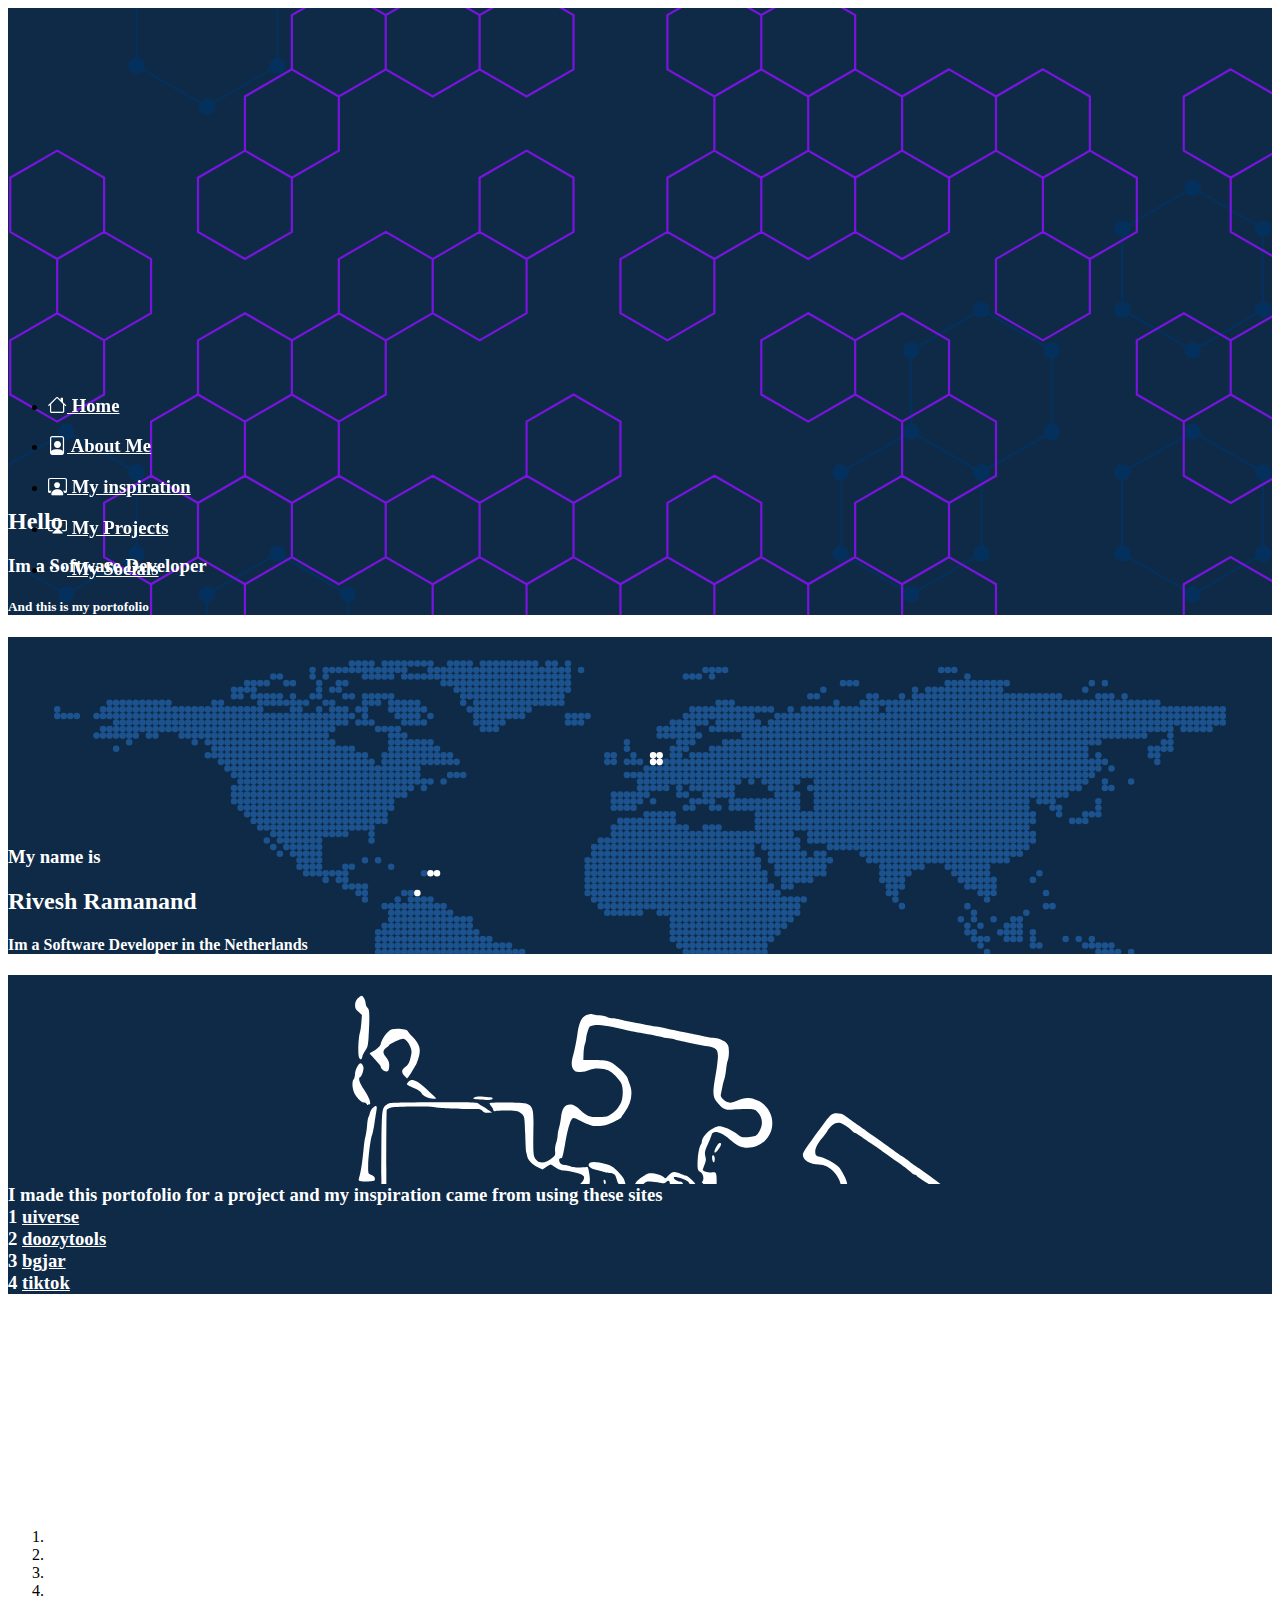
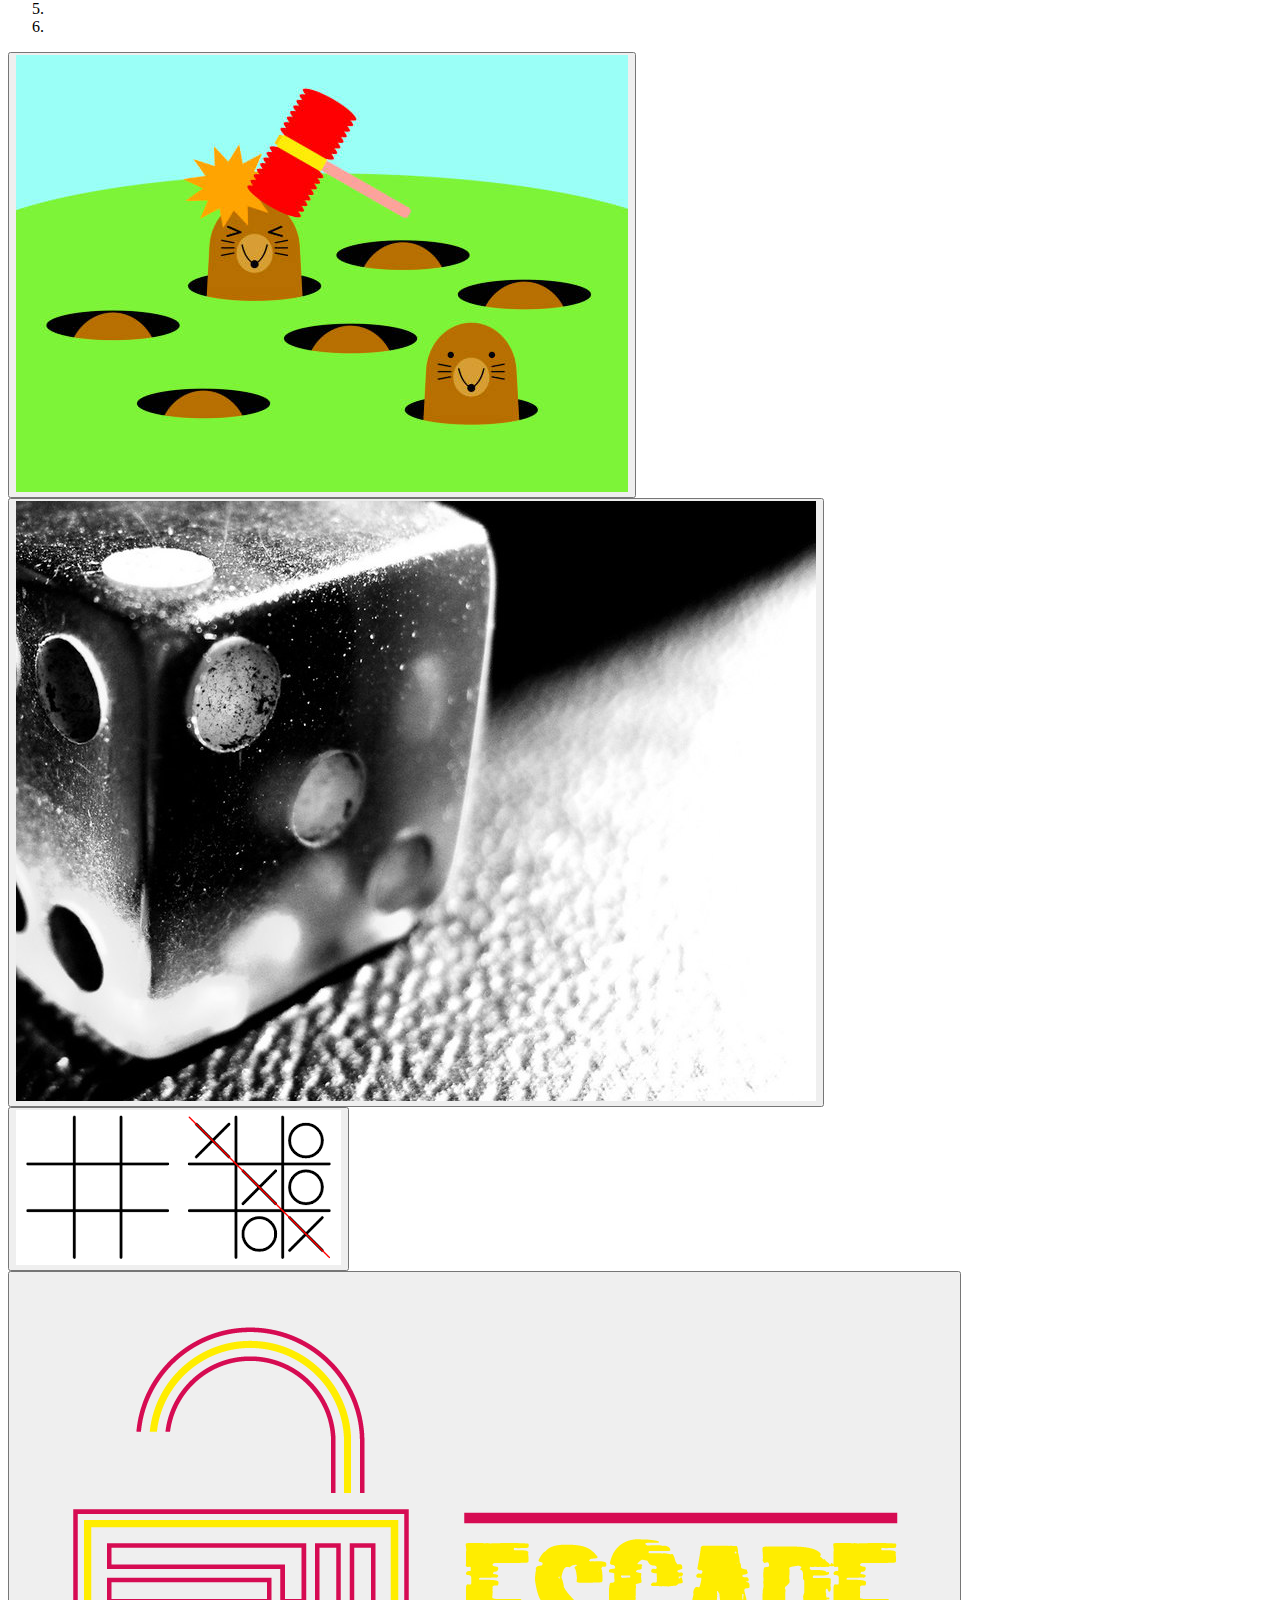
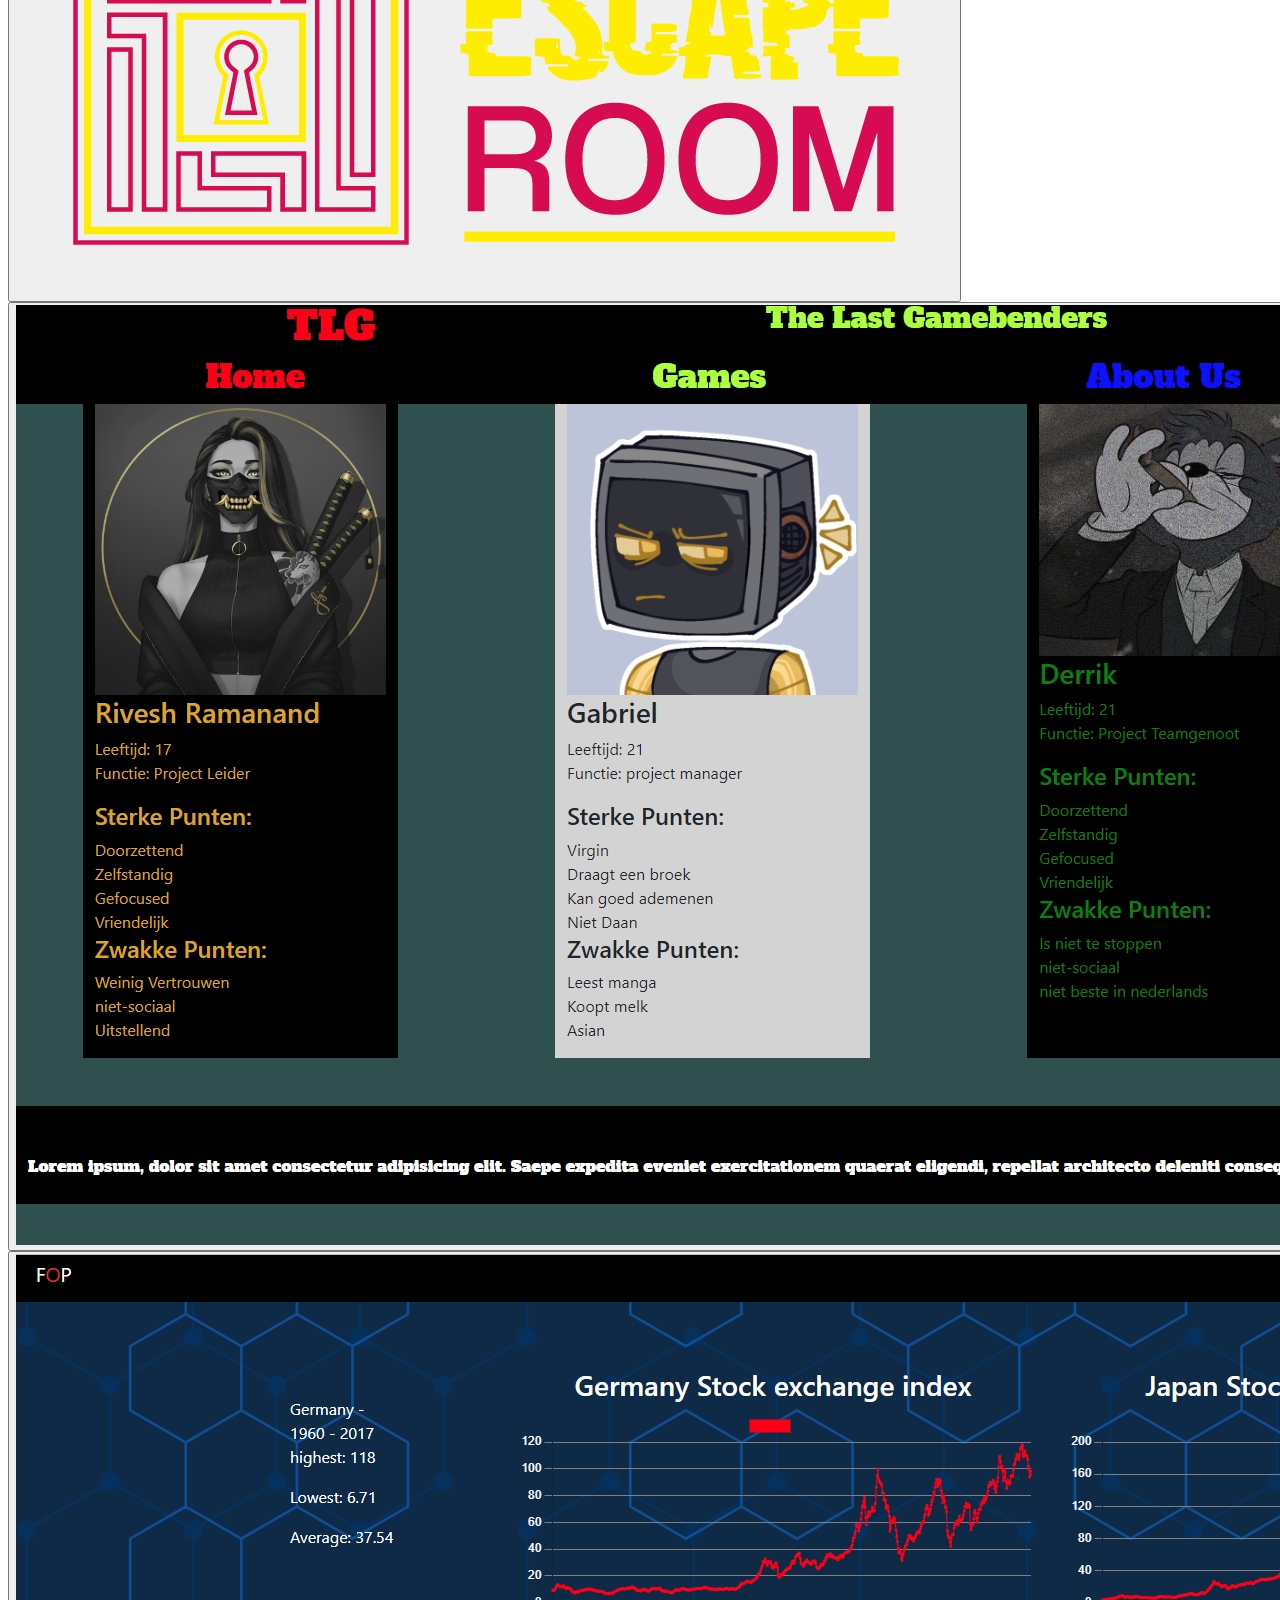
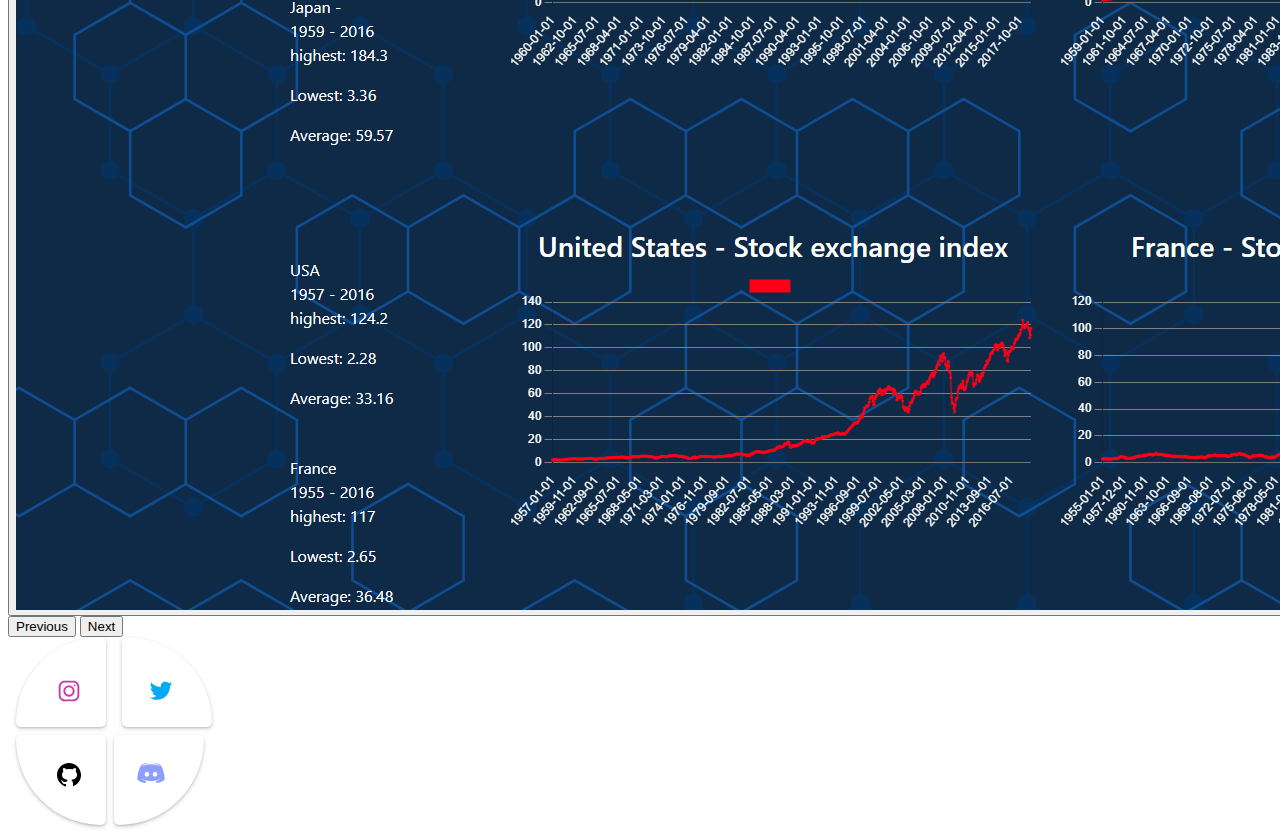
==== commit 8a75533d: "a aangepast" ====
--- a/home.html
+++ b/home.html
@@ -114,60 +114,50 @@
                     </ol>
                     <div class="carousel-inner" role="listbox">
                         <div class="carousel-item active">
-                            <button class="border bg-transparent border-0 w-100">
-                                <a href="https://riveshramanand.github.io/whack-a-mole/" target="_blank">
+                            <button class="border bg-transparent border-0 w-100"><a href="https://riveshramanand.github.io/whack-a-mole/" target="_blank">
                                     <img class="w-25 mx-auto d-block img-fluid" src="/img/wackamole.jpg"
-                                        alt="First slide" class="whack-a-mole">
-                                </a>
-                            </button>
-                            <div class="carousel-caption d-none d-md-block">
-                            </div>
-                        </div>
-                        <div class="carousel-item">
-                            <button class="border bg-transparent border-0 w-100">
-                                <a href="https://riveshramanand.github.io/higher-lower/" target="_blank">
+                                        alt="First slide">
+                                </a>
+                            </button>
+                            <div class="carousel-caption d-none d-md-block">
+                            </div>
+                        </div>
+                        <div class="carousel-item">
+                            <button class="border bg-transparent border-0 w-100"><a href="https://riveshramanand.github.io/higher-lower/" target="_blank">
                                     <img class="w-25 mx-auto d-block img-fluid" src="/img/higherlower.jpg"
-                                        alt="Second slide" class="higher-lower">
-                                </a>
-                            </button>
-                            <div class="carousel-caption d-none d-md-block">
-                            </div>
-                        </div>
-                        <div class="carousel-item">
-                            <button class="border bg-transparent border-0 w-100">
-                                <a href="https://riveshramanand.github.io/tic-tac-toe/" target="_blank">
-                                    <img class="w-25 mx-auto d-block img-fluid" src="/img/tic-tac-toe.png"
-                                        alt="Third slide" class="tic-tac-toe">
-                                </a>
-                            </button>
-                            <div class="carousel-caption d-none d-md-block">
-                            </div>
-                        </div>
-                        <div class="carousel-item">
-                            <button class="border bg-transparent border-0 w-100">
-                                <a href="https://riveshramanand.github.io/escaperoom/" target="_blank">
-                                    <img class="w-25 mx-auto d-block img-fluid" src="/img/escaperoom.png"
-                                        alt="fourth slide" class="EscapeRoom">
-                                </a>
-                            </button>
-                            <div class="carousel-caption d-none d-md-block">
-                            </div>
-                        </div>
-                        <div class="carousel-item">
-                            <button class="border bg-transparent border-0 w-100">
-                                <a href="https://riveshramanand.github.io/webcatalogus/" target="_blank">
-                                    <img class="w-50 mx-auto d-block img-fluid" src="/img/webcatalogus.png"
-                                        alt="fifth slide" class="webcatalogus">
-                                </a>
-                            </button>
-                            <div class="carousel-caption d-none d-md-block">
-                            </div>
-                        </div>
-                        <div class="carousel-item">
-                            <button class="border bg-transparent border-0 w-100">
-                                <a href="https://riveshramanand.github.io/dashboard/" target="_blank">
-                                    <img class="w-50 mx-auto d-block img-fluid" src="/img/dash.png" alt="sixth slide"
-                                        class="dashboard">
+                                        alt="Second slide" >
+                                </a>
+                            </button>
+                            <div class="carousel-caption d-none d-md-block">
+                            </div>
+                        </div>
+                        <div class="carousel-item">
+                            <button class="border bg-transparent border-0 w-100"><a href="https://riveshramanand.github.io/tic-tac-toe/" target="_blank">
+                                    <img class="w-25 mx-auto d-block img-fluid" src="/img/tic-tac-toe.png" alt="Third slide" class="tic-tac-toe">
+                                </a>
+                            </button>
+                            <div class="carousel-caption d-none d-md-block">
+                            </div>
+                        </div>
+                        <div class="carousel-item">
+                            <button class="border bg-transparent border-0 w-100"><a href="https://riveshramanand.github.io/escaperoom/" target="_blank">
+                                    <img class="w-25 mx-auto d-block img-fluid" src="/img/escaperoom.png" alt="fourth slide" >
+                                </a>
+                            </button>
+                            <div class="carousel-caption d-none d-md-block">
+                            </div>
+                        </div>
+                        <div class="carousel-item">
+                            <button class="border bg-transparent border-0 w-100"><a href="https://riveshramanand.github.io/webcatalogus/" target="_blank">
+                                    <img class="w-50 mx-auto d-block img-fluid" src="/img/webcatalogus.png" alt="fifth slide" >
+                                </a>
+                            </button>
+                            <div class="carousel-caption d-none d-md-block">
+                            </div>
+                        </div>
+                        <div class="carousel-item">
+                            <button class="border bg-transparent border-0 w-100"><a href="https://riveshramanand.github.io/dashboard/" target="_blank">
+                                    <img class="w-50 mx-auto d-block img-fluid" src="/img/dash.png" alt="sixth slide">
                                 </a>
                             </button>
                             <div class="carousel-caption d-none d-md-block">
@@ -193,8 +183,8 @@
             <div class="col-md-12 justify-content-center d-flex mt-5">
                 <div class="main justify-content-center">
                     <div class="up">
-                        <button class="card1">
-                            <a href="https://www.instagram.com/">
+                        <a href="https://www.instagram.com/"></a>
+                            <button class="card1">
                                 <svg xmlns="http://www.w3.org/2000/svg" xmlns:xlink="http://www.w3.org/1999/xlink"
                                     viewBox="0,0,256,256" width="30px" height="30px" fill-rule="nonzero"
                                     class="instagram">
@@ -209,41 +199,40 @@
                                         </g>
                                     </g>
                                 </svg>
-                            </a>
-                        </button>
-                        <button class="card2">
-                            <a
-                                href="https://twitter.com/i/flow/login?input_flow_data=%7B%22requested_variant%22%3A%22eyJsYW5nIjoibmwifQ%3D%3D%22%7D">
+                            </button>
+                         </a>
+                        <a href="https://twitter.com/i/flow/login?input_flow_data=%7B%22requested_variant%22%3A%22eyJsYW5nIjoibmwifQ%3D%3D%22%7D"></a>
+                            <button class="card2">
                                 <svg xmlns="http://www.w3.org/2000/svg" viewBox="0 0 48 48" width="30px" height="30px"
                                     class="twitter">
                                     <path
                                         d="M42,12.429c-1.323,0.586-2.746,0.977-4.247,1.162c1.526-0.906,2.7-2.351,3.251-4.058c-1.428,0.837-3.01,1.452-4.693,1.776C34.967,9.884,33.05,9,30.926,9c-4.08,0-7.387,3.278-7.387,7.32c0,0.572,0.067,1.129,0.193,1.67c-6.138-0.308-11.582-3.226-15.224-7.654c-0.64,1.082-1,2.349-1,3.686c0,2.541,1.301,4.778,3.285,6.096c-1.211-0.037-2.351-0.374-3.349-0.914c0,0.022,0,0.055,0,0.086c0,3.551,2.547,6.508,5.923,7.181c-0.617,0.169-1.269,0.263-1.941,0.263c-0.477,0-0.942-0.054-1.392-0.135c0.94,2.902,3.667,5.023,6.898,5.086c-2.528,1.96-5.712,3.134-9.174,3.134c-0.598,0-1.183-0.034-1.761-0.104C9.268,36.786,13.152,38,17.321,38c13.585,0,21.017-11.156,21.017-20.834c0-0.317-0.01-0.633-0.025-0.945C39.763,15.197,41.013,13.905,42,12.429">
                                     </path>
                                 </svg>
-                            </a>
-                        </button>
+                            </button>
+                        </a>
                     </div>
                     <div class="down">
-                        <button class="card3">
-                            <a href="https://github.com/">
+                        <a href="https://github.com/"></a>
+                            <button class="card3">
                                 <svg xmlns="http://www.w3.org/2000/svg" viewBox="0 0 30 30" width="30px" height="30px"
                                     class="github">
                                     <path
                                         d="M15,3C8.373,3,3,8.373,3,15c0,5.623,3.872,10.328,9.092,11.63C12.036,26.468,12,26.28,12,26.047v-2.051 c-0.487,0-1.303,0-1.508,0c-0.821,0-1.551-0.353-1.905-1.009c-0.393-0.729-0.461-1.844-1.435-2.526 c-0.289-0.227-0.069-0.486,0.264-0.451c0.615,0.174,1.125,0.596,1.605,1.222c0.478,0.627,0.703,0.769,1.596,0.769 c0.433,0,1.081-0.025,1.691-0.121c0.328-0.833,0.895-1.6,1.588-1.962c-3.996-0.411-5.903-2.399-5.903-5.098 c0-1.162,0.495-2.286,1.336-3.233C9.053,10.647,8.706,8.73,9.435,8c1.798,0,2.885,1.166,3.146,1.481C13.477,9.174,14.461,9,15.495,9 c1.036,0,2.024,0.174,2.922,0.483C18.675,9.17,19.763,8,21.565,8c0.732,0.731,0.381,2.656,0.102,3.594 c0.836,0.945,1.328,2.066,1.328,3.226c0,2.697-1.904,4.684-5.894,5.097C18.199,20.49,19,22.1,19,23.313v2.734 c0,0.104-0.023,0.179-0.035,0.268C23.641,24.676,27,20.236,27,15C27,8.373,21.627,3,15,3z">
                                     </path>
                                 </svg>
-                            </a>
-                        </button>
-                        <button class="card4">
-                            <a href="https://discord.com/">
+                            </button>
+                        </a>
+                        <a href="https://discord.com/">
+                            <button class="card4">
                                 <svg height="30px" width="30px" viewBox="0 0 48 48" xmlns="http://www.w3.org/2000/svg"
                                     class="discord">
                                     <path
                                         d="M40,12c0,0-4.585-3.588-10-4l-0.488,0.976C34.408,10.174,36.654,11.891,39,14c-4.045-2.065-8.039-4-15-4s-10.955,1.935-15,4c2.346-2.109,5.018-4.015,9.488-5.024L18,8c-5.681,0.537-10,4-10,4s-5.121,7.425-6,22c5.162,5.953,13,6,13,6l1.639-2.185C13.857,36.848,10.715,35.121,8,32c3.238,2.45,8.125,5,16,5s12.762-2.55,16-5c-2.715,3.121-5.857,4.848-8.639,5.815L33,40c0,0,7.838-0.047,13-6C45.121,19.425,40,12,40,12z M17.5,30c-1.933,0-3.5-1.791-3.5-4c0-2.209,1.567-4,3.5-4s3.5,1.791,3.5,4C21,28.209,19.433,30,17.5,30z M30.5,30c-1.933,0-3.5-1.791-3.5-4c0-2.209,1.567-4,3.5-4s3.5,1.791,3.5,4C34,28.209,32.433,30,30.5,30z">
                                     </path>
                                 </svg>
-                            </a>
-                        </button>
+                            </button>
+                        </a>
                     </div>
                 </div>
             </div>
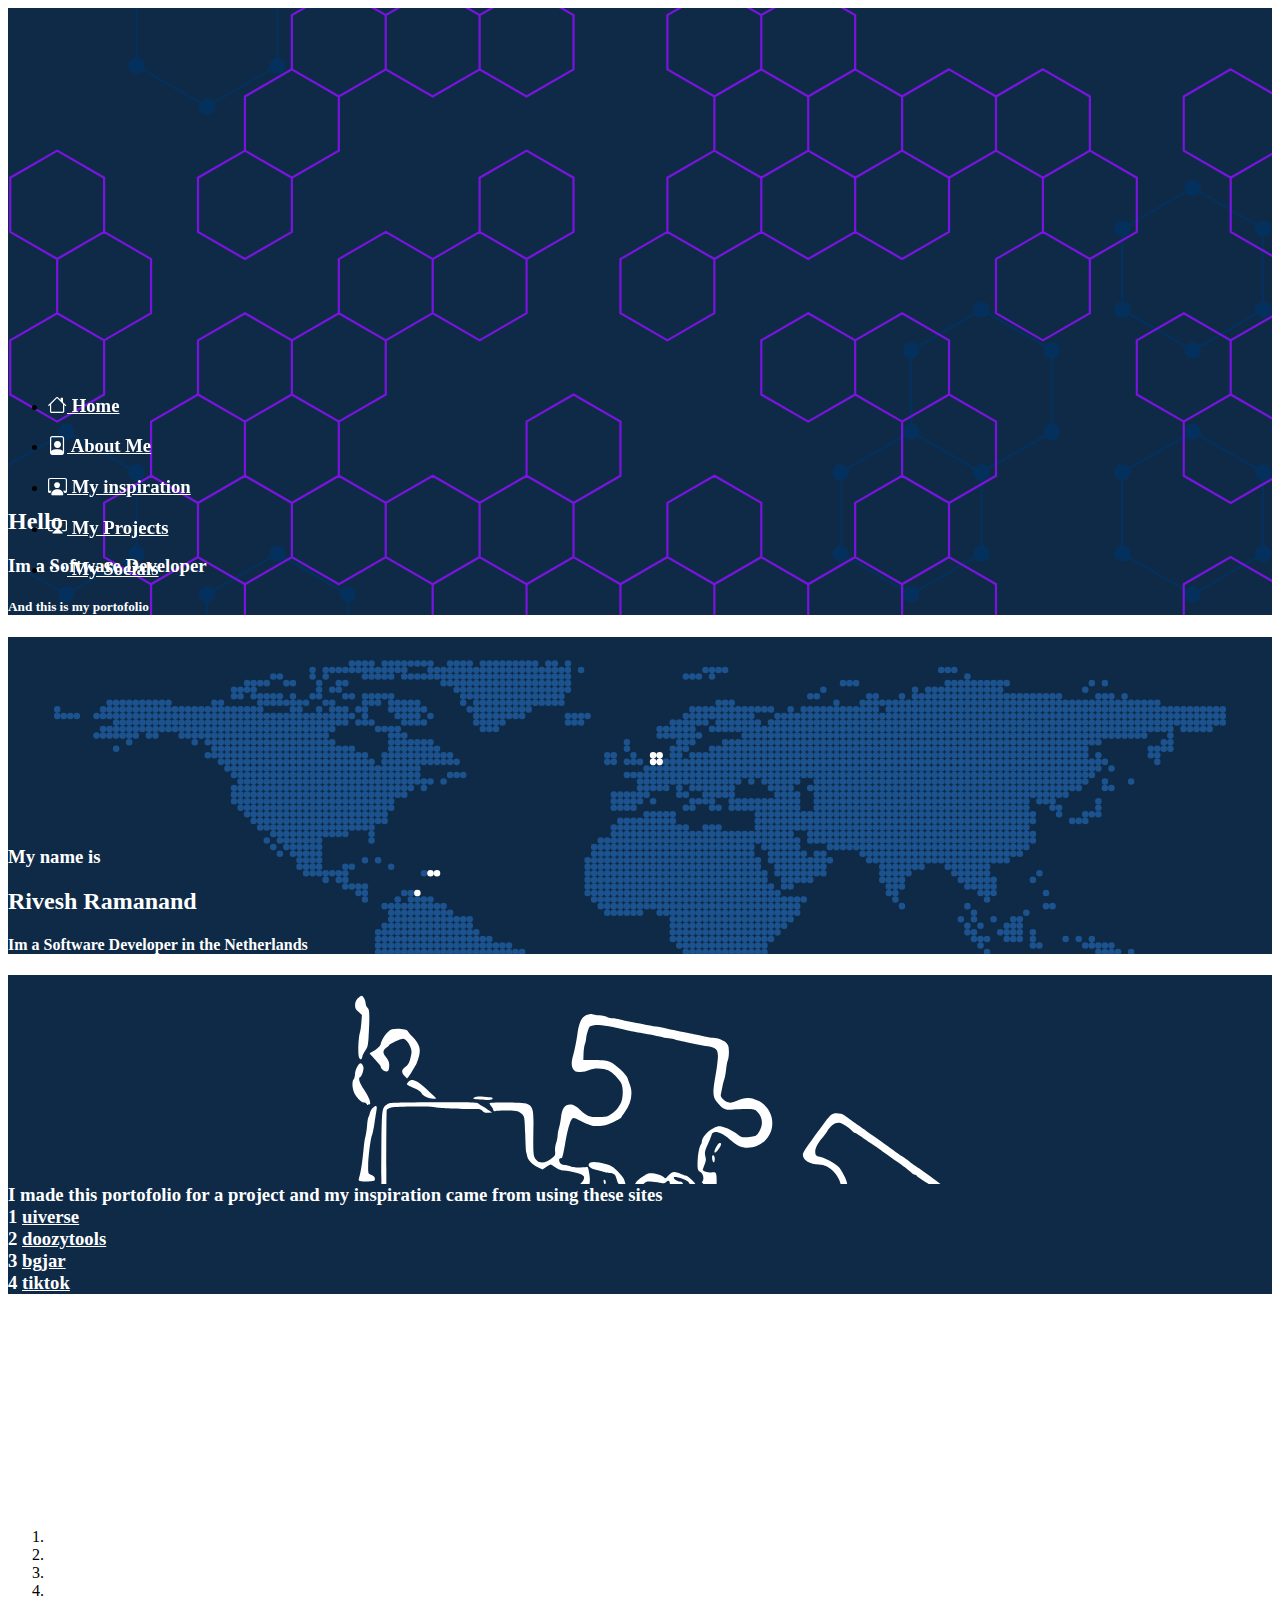
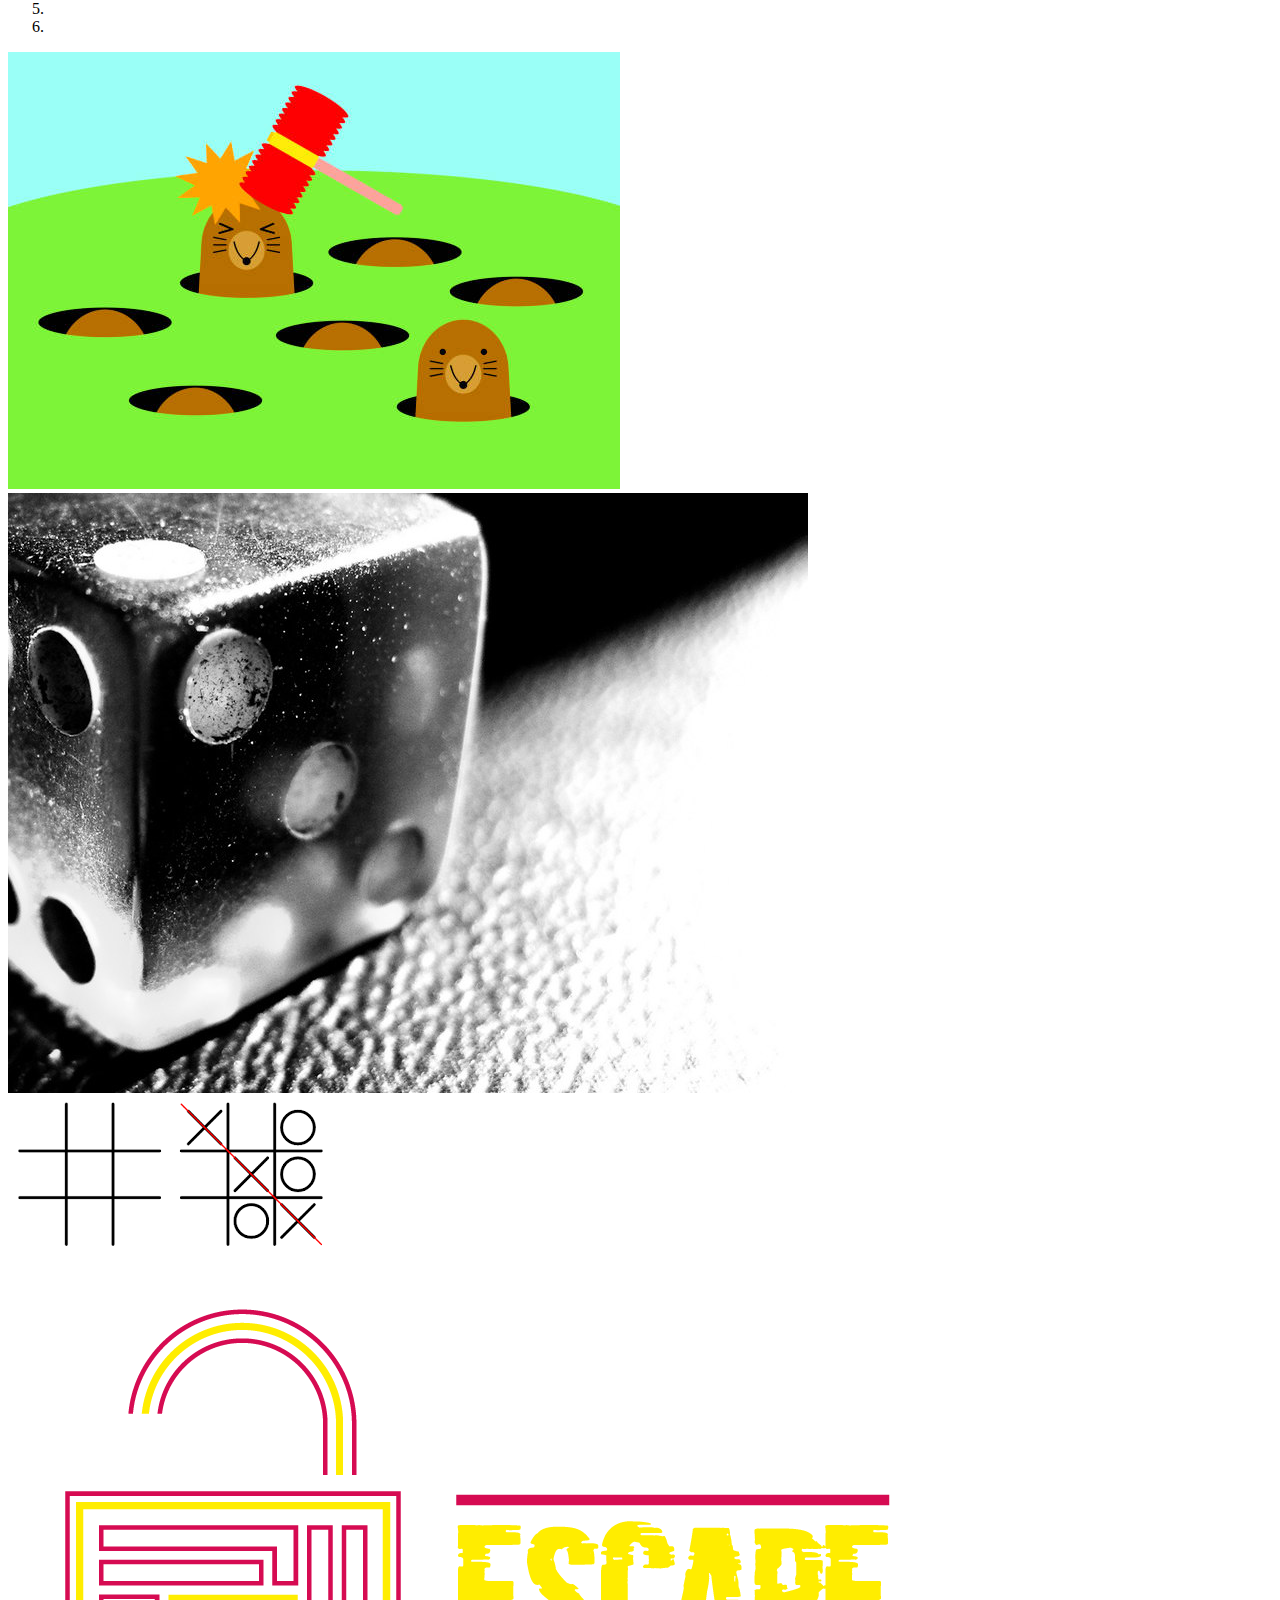
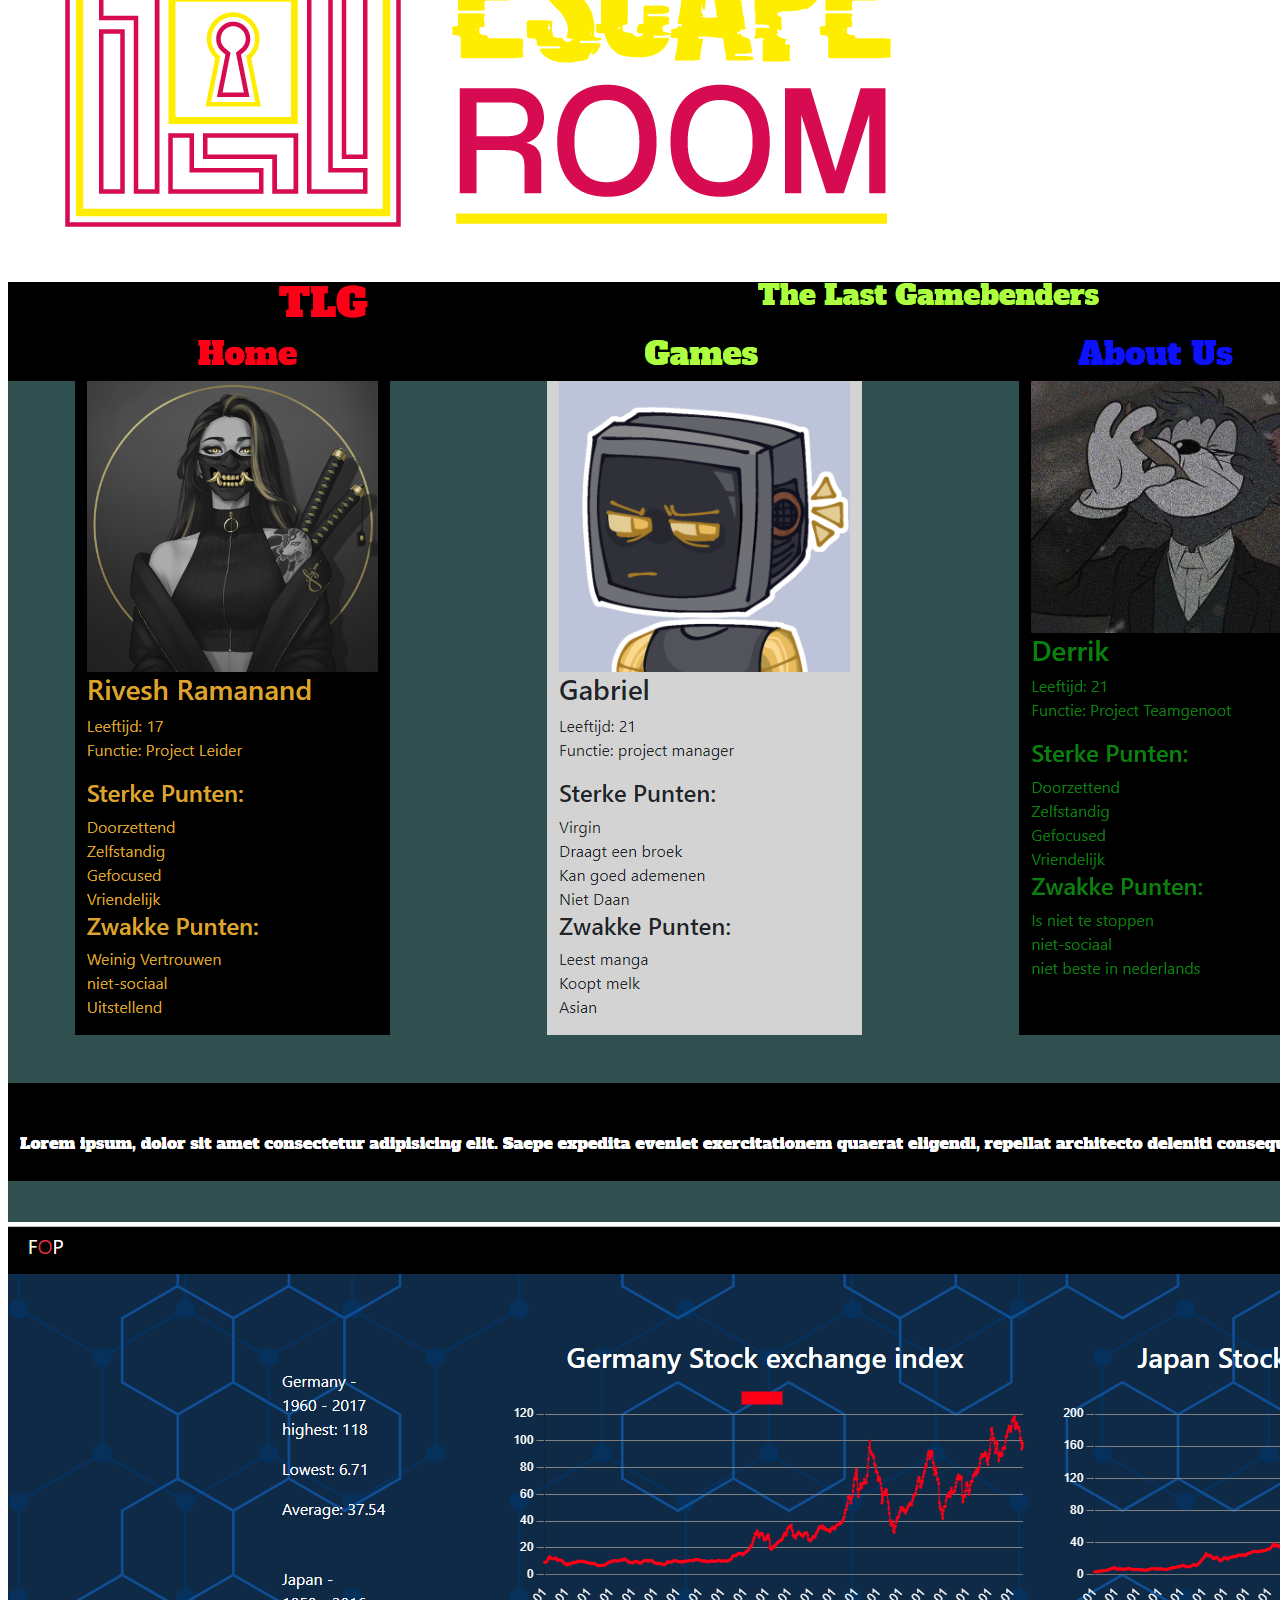
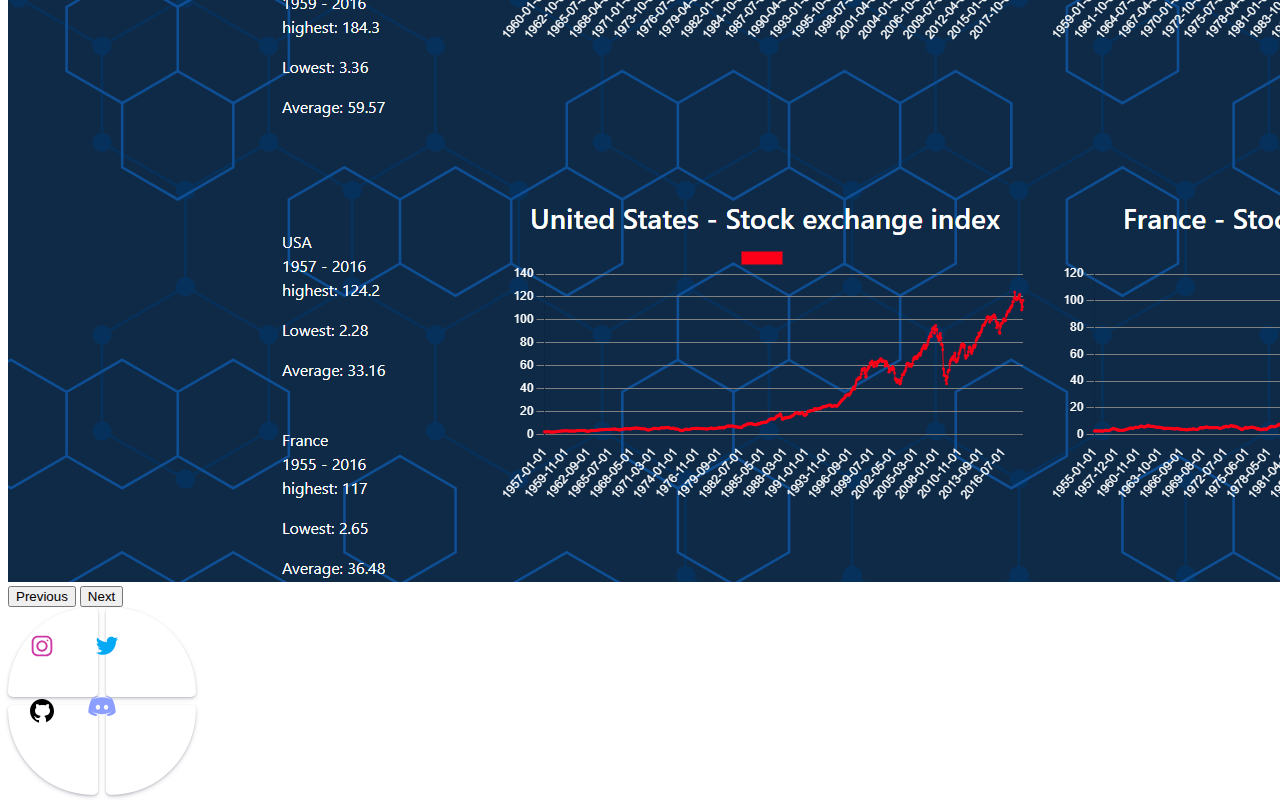
==== commit 6ac677c0: "alles gevalidate" ====
--- a/home.html
+++ b/home.html
@@ -28,9 +28,11 @@
 </head>
 
 <body>
+    <!-- home container -->
     <div class="container-fluid vh-100 first-bg">
         <div class="row">
             <div class="col-md-4 nav-center ps-5">
+                <!-- navbar with scrollspy all divs using id is affiliated with scrollspy -->
                 <ul class="nav justify-content-start flex-column">
                     <li class="nav-item justify-content-center w-25">
                         <a class="nav-link white" href="#home">
@@ -72,6 +74,7 @@
             </div>
         </div>
     </div>
+    <!-- about me container -->
     <div class="container-fluid vh-100 second-bg">
         <div class="row">
             <div class="col-md-4">
@@ -84,6 +87,7 @@
             </div>
         </div>
     </div>
+    <!-- inspiration container with all sites names links -->
     <div class="container-fluid vh-100 third-bg">
         <div class="row">
             <div class="col-md-4">
@@ -92,15 +96,18 @@
             <div id="inspiration" class="col-md-4  white text1 pe-5">
                 <h3 class="box">I made this portofolio for a project and my inspiration came from using these sites<br>
                     1 <a class="text-decoration-none white" href="https://uiverse.io/">uiverse</a><br>
-                    2 <a class="text-decoration-none white" href="https://www.doozytools.com/dev-tools/css-animation-generator">doozytools</a><br>
+                    2 <a class="text-decoration-none white"
+                        href="https://www.doozytools.com/dev-tools/css-animation-generator">doozytools</a><br>
                     3 <a class="text-decoration-none white" href="https://bgjar.com/">bgjar</a><br>
                     4 <a class="text-decoration-none white" href="https://www.tiktok.com/nl-NL/">tiktok</a>
                 </h3>
             </div>
         </div>
     </div>
+    <!-- projects container  -->
     <div class="container-fluid vh-100 bg-dark">
         <div class="row">
+            <!-- slider made by bootstrap 5  -->
             <div id="projects" class="col-md-12 slide-top">
                 <div id="carouselId" class="carousel slide" data-bs-ride="carousel">
                     <ol class="carousel-indicators">
@@ -114,52 +121,60 @@
                     </ol>
                     <div class="carousel-inner" role="listbox">
                         <div class="carousel-item active">
-                            <button class="border bg-transparent border-0 w-100"><a href="https://riveshramanand.github.io/whack-a-mole/" target="_blank">
-                                    <img class="w-25 mx-auto d-block img-fluid" src="/img/wackamole.jpg"
-                                        alt="First slide">
-                                </a>
-                            </button>
-                            <div class="carousel-caption d-none d-md-block">
-                            </div>
-                        </div>
-                        <div class="carousel-item">
-                            <button class="border bg-transparent border-0 w-100"><a href="https://riveshramanand.github.io/higher-lower/" target="_blank">
-                                    <img class="w-25 mx-auto d-block img-fluid" src="/img/higherlower.jpg"
-                                        alt="Second slide" >
-                                </a>
-                            </button>
-                            <div class="carousel-caption d-none d-md-block">
-                            </div>
-                        </div>
-                        <div class="carousel-item">
-                            <button class="border bg-transparent border-0 w-100"><a href="https://riveshramanand.github.io/tic-tac-toe/" target="_blank">
-                                    <img class="w-25 mx-auto d-block img-fluid" src="/img/tic-tac-toe.png" alt="Third slide" class="tic-tac-toe">
-                                </a>
-                            </button>
-                            <div class="carousel-caption d-none d-md-block">
-                            </div>
-                        </div>
-                        <div class="carousel-item">
-                            <button class="border bg-transparent border-0 w-100"><a href="https://riveshramanand.github.io/escaperoom/" target="_blank">
-                                    <img class="w-25 mx-auto d-block img-fluid" src="/img/escaperoom.png" alt="fourth slide" >
-                                </a>
-                            </button>
-                            <div class="carousel-caption d-none d-md-block">
-                            </div>
-                        </div>
-                        <div class="carousel-item">
-                            <button class="border bg-transparent border-0 w-100"><a href="https://riveshramanand.github.io/webcatalogus/" target="_blank">
-                                    <img class="w-50 mx-auto d-block img-fluid" src="/img/webcatalogus.png" alt="fifth slide" >
-                                </a>
-                            </button>
-                            <div class="carousel-caption d-none d-md-block">
-                            </div>
-                        </div>
-                        <div class="carousel-item">
-                            <button class="border bg-transparent border-0 w-100"><a href="https://riveshramanand.github.io/dashboard/" target="_blank">
-                                    <img class="w-50 mx-auto d-block img-fluid" src="/img/dash.png" alt="sixth slide">
-                                </a>
-                            </button>
+                            <a class="border bg-transparent border-0 w-100"
+                                href="https://riveshramanand.github.io/whack-a-mole/" target="_blank">
+                                <img class="w-25 mx-auto d-block img-fluid" src="/img/wackamole.jpg" alt="First slide">
+                            </a>
+
+                            <div class="carousel-caption d-none d-md-block">
+                            </div>
+                        </div>
+                        <div class="carousel-item">
+                            <a class="border bg-transparent border-0 w-100"
+                                href="https://riveshramanand.github.io/higher-lower/" target="_blank">
+                                <img class="w-25 mx-auto d-block img-fluid" src="/img/higherlower.jpg"
+                                    alt="Second slide">
+                            </a>
+
+                            <div class="carousel-caption d-none d-md-block">
+                            </div>
+                        </div>
+                        <div class="carousel-item">
+                            <a class="border bg-transparent border-0 w-100"
+                                href="https://riveshramanand.github.io/tic-tac-toe/" target="_blank">
+                                <img class="w-25 mx-auto d-block img-fluid tic-tac-toe" src="/img/tic-tac-toe.png"
+                                    alt="Third slide">
+                            </a>
+
+                            <div class="carousel-caption d-none d-md-block">
+                            </div>
+                        </div>
+                        <div class="carousel-item">
+                            <a class="border bg-transparent border-0 w-100"
+                                href="https://riveshramanand.github.io/escaperoom/" target="_blank">
+                                <img class="w-25 mx-auto d-block img-fluid" src="/img/escaperoom.png"
+                                    alt="fourth slide">
+                            </a>
+
+                            <div class="carousel-caption d-none d-md-block">
+                            </div>
+                        </div>
+                        <div class="carousel-item">
+                            <a class="border bg-transparent border-0 w-100"
+                                href="https://riveshramanand.github.io/webcatalogus/" target="_blank">
+                                <img class="w-50 mx-auto d-block img-fluid" src="/img/webcatalogus.png"
+                                    alt="fifth slide">
+                            </a>
+
+                            <div class="carousel-caption d-none d-md-block">
+                            </div>
+                        </div>
+                        <div class="carousel-item">
+                            <a class="border bg-transparent border-0 w-100"
+                                href="https://riveshramanand.github.io/dashboard/" target="_blank">
+                                <img class="w-50 mx-auto d-block img-fluid" src="/img/dash.png" alt="sixth slide">
+                            </a>
+
                             <div class="carousel-caption d-none d-md-block">
                             </div>
                         </div>
@@ -178,60 +193,54 @@
             </div>
         </div>
     </div>
+    <!-- socials container -->
     <div class="container-fluid vh-100 bg-dark vh-25">
         <div id="socials" class="row">
+            <!-- idea came from a site called uiverse  -->
             <div class="col-md-12 justify-content-center d-flex mt-5">
                 <div class="main justify-content-center">
                     <div class="up">
-                        <a href="https://www.instagram.com/"></a>
-                            <button class="card1">
-                                <svg xmlns="http://www.w3.org/2000/svg" xmlns:xlink="http://www.w3.org/1999/xlink"
-                                    viewBox="0,0,256,256" width="30px" height="30px" fill-rule="nonzero"
-                                    class="instagram">
-                                    <g fill-rule="nonzero" stroke="none" stroke-width="1" stroke-linecap="butt"
-                                        stroke-linejoin="miter" stroke-miterlimit="10" stroke-dasharray=""
-                                        stroke-dashoffset="0" font-family="none" font-weight="none" font-size="none"
-                                        text-anchor="none" style="mix-blend-mode: normal">
-                                        <g transform="scale(8,8)">
-                                            <path
-                                                d="M11.46875,5c-3.55078,0 -6.46875,2.91406 -6.46875,6.46875v9.0625c0,3.55078 2.91406,6.46875 6.46875,6.46875h9.0625c3.55078,0 6.46875,-2.91406 6.46875,-6.46875v-9.0625c0,-3.55078 -2.91406,-6.46875 -6.46875,-6.46875zM11.46875,7h9.0625c2.47266,0 4.46875,1.99609 4.46875,4.46875v9.0625c0,2.47266 -1.99609,4.46875 -4.46875,4.46875h-9.0625c-2.47266,0 -4.46875,-1.99609 -4.46875,-4.46875v-9.0625c0,-2.47266 1.99609,-4.46875 4.46875,-4.46875zM21.90625,9.1875c-0.50391,0 -0.90625,0.40234 -0.90625,0.90625c0,0.50391 0.40234,0.90625 0.90625,0.90625c0.50391,0 0.90625,-0.40234 0.90625,-0.90625c0,-0.50391 -0.40234,-0.90625 -0.90625,-0.90625zM16,10c-3.30078,0 -6,2.69922 -6,6c0,3.30078 2.69922,6 6,6c3.30078,0 6,-2.69922 6,-6c0,-3.30078 -2.69922,-6 -6,-6zM16,12c2.22266,0 4,1.77734 4,4c0,2.22266 -1.77734,4 -4,4c-2.22266,0 -4,-1.77734 -4,-4c0,-2.22266 1.77734,-4 4,-4z">
-                                            </path>
-                                        </g>
+                        <a class="card1" href="https://www.instagram.com/">
+                            <svg xmlns="http://www.w3.org/2000/svg" xmlns:xlink="http://www.w3.org/1999/xlink"
+                                viewBox="0,0,256,256" width="30px" height="30px" fill-rule="nonzero" class="instagram">
+                                <g fill-rule="nonzero" stroke="none" stroke-width="1" stroke-linecap="butt"
+                                    stroke-linejoin="miter" stroke-miterlimit="10" stroke-dasharray=""
+                                    stroke-dashoffset="0" font-family="none" font-weight="none" font-size="none"
+                                    style="mix-blend-mode: normal">
+                                    <g transform="scale(8,8)">
+                                        <path
+                                            d="M11.46875,5c-3.55078,0 -6.46875,2.91406 -6.46875,6.46875v9.0625c0,3.55078 2.91406,6.46875 6.46875,6.46875h9.0625c3.55078,0 6.46875,-2.91406 6.46875,-6.46875v-9.0625c0,-3.55078 -2.91406,-6.46875 -6.46875,-6.46875zM11.46875,7h9.0625c2.47266,0 4.46875,1.99609 4.46875,4.46875v9.0625c0,2.47266 -1.99609,4.46875 -4.46875,4.46875h-9.0625c-2.47266,0 -4.46875,-1.99609 -4.46875,-4.46875v-9.0625c0,-2.47266 1.99609,-4.46875 4.46875,-4.46875zM21.90625,9.1875c-0.50391,0 -0.90625,0.40234 -0.90625,0.90625c0,0.50391 0.40234,0.90625 0.90625,0.90625c0.50391,0 0.90625,-0.40234 0.90625,-0.90625c0,-0.50391 -0.40234,-0.90625 -0.90625,-0.90625zM16,10c-3.30078,0 -6,2.69922 -6,6c0,3.30078 2.69922,6 6,6c3.30078,0 6,-2.69922 6,-6c0,-3.30078 -2.69922,-6 -6,-6zM16,12c2.22266,0 4,1.77734 4,4c0,2.22266 -1.77734,4 -4,4c-2.22266,0 -4,-1.77734 -4,-4c0,-2.22266 1.77734,-4 4,-4z">
+                                        </path>
                                     </g>
-                                </svg>
-                            </button>
-                         </a>
-                        <a href="https://twitter.com/i/flow/login?input_flow_data=%7B%22requested_variant%22%3A%22eyJsYW5nIjoibmwifQ%3D%3D%22%7D"></a>
-                            <button class="card2">
-                                <svg xmlns="http://www.w3.org/2000/svg" viewBox="0 0 48 48" width="30px" height="30px"
-                                    class="twitter">
-                                    <path
-                                        d="M42,12.429c-1.323,0.586-2.746,0.977-4.247,1.162c1.526-0.906,2.7-2.351,3.251-4.058c-1.428,0.837-3.01,1.452-4.693,1.776C34.967,9.884,33.05,9,30.926,9c-4.08,0-7.387,3.278-7.387,7.32c0,0.572,0.067,1.129,0.193,1.67c-6.138-0.308-11.582-3.226-15.224-7.654c-0.64,1.082-1,2.349-1,3.686c0,2.541,1.301,4.778,3.285,6.096c-1.211-0.037-2.351-0.374-3.349-0.914c0,0.022,0,0.055,0,0.086c0,3.551,2.547,6.508,5.923,7.181c-0.617,0.169-1.269,0.263-1.941,0.263c-0.477,0-0.942-0.054-1.392-0.135c0.94,2.902,3.667,5.023,6.898,5.086c-2.528,1.96-5.712,3.134-9.174,3.134c-0.598,0-1.183-0.034-1.761-0.104C9.268,36.786,13.152,38,17.321,38c13.585,0,21.017-11.156,21.017-20.834c0-0.317-0.01-0.633-0.025-0.945C39.763,15.197,41.013,13.905,42,12.429">
-                                    </path>
-                                </svg>
-                            </button>
+                                </g>
+                            </svg>
+                        </a>
+                        <a class="card2"
+                            href="https://twitter.com/i/flow/login?input_flow_data=%7B%22requested_variant%22%3A%22eyJsYW5nIjoibmwifQ%3D%3D%22%7D">
+                            <svg xmlns="http://www.w3.org/2000/svg" viewBox="0 0 48 48" width="30px" height="30px"
+                                class="twitter">
+                                <path
+                                    d="M42,12.429c-1.323,0.586-2.746,0.977-4.247,1.162c1.526-0.906,2.7-2.351,3.251-4.058c-1.428,0.837-3.01,1.452-4.693,1.776C34.967,9.884,33.05,9,30.926,9c-4.08,0-7.387,3.278-7.387,7.32c0,0.572,0.067,1.129,0.193,1.67c-6.138-0.308-11.582-3.226-15.224-7.654c-0.64,1.082-1,2.349-1,3.686c0,2.541,1.301,4.778,3.285,6.096c-1.211-0.037-2.351-0.374-3.349-0.914c0,0.022,0,0.055,0,0.086c0,3.551,2.547,6.508,5.923,7.181c-0.617,0.169-1.269,0.263-1.941,0.263c-0.477,0-0.942-0.054-1.392-0.135c0.94,2.902,3.667,5.023,6.898,5.086c-2.528,1.96-5.712,3.134-9.174,3.134c-0.598,0-1.183-0.034-1.761-0.104C9.268,36.786,13.152,38,17.321,38c13.585,0,21.017-11.156,21.017-20.834c0-0.317-0.01-0.633-0.025-0.945C39.763,15.197,41.013,13.905,42,12.429">
+                                </path>
+                            </svg>
                         </a>
                     </div>
                     <div class="down">
-                        <a href="https://github.com/"></a>
-                            <button class="card3">
-                                <svg xmlns="http://www.w3.org/2000/svg" viewBox="0 0 30 30" width="30px" height="30px"
-                                    class="github">
-                                    <path
-                                        d="M15,3C8.373,3,3,8.373,3,15c0,5.623,3.872,10.328,9.092,11.63C12.036,26.468,12,26.28,12,26.047v-2.051 c-0.487,0-1.303,0-1.508,0c-0.821,0-1.551-0.353-1.905-1.009c-0.393-0.729-0.461-1.844-1.435-2.526 c-0.289-0.227-0.069-0.486,0.264-0.451c0.615,0.174,1.125,0.596,1.605,1.222c0.478,0.627,0.703,0.769,1.596,0.769 c0.433,0,1.081-0.025,1.691-0.121c0.328-0.833,0.895-1.6,1.588-1.962c-3.996-0.411-5.903-2.399-5.903-5.098 c0-1.162,0.495-2.286,1.336-3.233C9.053,10.647,8.706,8.73,9.435,8c1.798,0,2.885,1.166,3.146,1.481C13.477,9.174,14.461,9,15.495,9 c1.036,0,2.024,0.174,2.922,0.483C18.675,9.17,19.763,8,21.565,8c0.732,0.731,0.381,2.656,0.102,3.594 c0.836,0.945,1.328,2.066,1.328,3.226c0,2.697-1.904,4.684-5.894,5.097C18.199,20.49,19,22.1,19,23.313v2.734 c0,0.104-0.023,0.179-0.035,0.268C23.641,24.676,27,20.236,27,15C27,8.373,21.627,3,15,3z">
-                                    </path>
-                                </svg>
-                            </button>
-                        </a>
-                        <a href="https://discord.com/">
-                            <button class="card4">
-                                <svg height="30px" width="30px" viewBox="0 0 48 48" xmlns="http://www.w3.org/2000/svg"
-                                    class="discord">
-                                    <path
-                                        d="M40,12c0,0-4.585-3.588-10-4l-0.488,0.976C34.408,10.174,36.654,11.891,39,14c-4.045-2.065-8.039-4-15-4s-10.955,1.935-15,4c2.346-2.109,5.018-4.015,9.488-5.024L18,8c-5.681,0.537-10,4-10,4s-5.121,7.425-6,22c5.162,5.953,13,6,13,6l1.639-2.185C13.857,36.848,10.715,35.121,8,32c3.238,2.45,8.125,5,16,5s12.762-2.55,16-5c-2.715,3.121-5.857,4.848-8.639,5.815L33,40c0,0,7.838-0.047,13-6C45.121,19.425,40,12,40,12z M17.5,30c-1.933,0-3.5-1.791-3.5-4c0-2.209,1.567-4,3.5-4s3.5,1.791,3.5,4C21,28.209,19.433,30,17.5,30z M30.5,30c-1.933,0-3.5-1.791-3.5-4c0-2.209,1.567-4,3.5-4s3.5,1.791,3.5,4C34,28.209,32.433,30,30.5,30z">
-                                    </path>
-                                </svg>
-                            </button>
+                        <a class="card3" href="https://github.com/">
+                            <svg xmlns="http://www.w3.org/2000/svg" viewBox="0 0 30 30" width="30px" height="30px"
+                                class="github">
+                                <path
+                                    d="M15,3C8.373,3,3,8.373,3,15c0,5.623,3.872,10.328,9.092,11.63C12.036,26.468,12,26.28,12,26.047v-2.051 c-0.487,0-1.303,0-1.508,0c-0.821,0-1.551-0.353-1.905-1.009c-0.393-0.729-0.461-1.844-1.435-2.526 c-0.289-0.227-0.069-0.486,0.264-0.451c0.615,0.174,1.125,0.596,1.605,1.222c0.478,0.627,0.703,0.769,1.596,0.769 c0.433,0,1.081-0.025,1.691-0.121c0.328-0.833,0.895-1.6,1.588-1.962c-3.996-0.411-5.903-2.399-5.903-5.098 c0-1.162,0.495-2.286,1.336-3.233C9.053,10.647,8.706,8.73,9.435,8c1.798,0,2.885,1.166,3.146,1.481C13.477,9.174,14.461,9,15.495,9 c1.036,0,2.024,0.174,2.922,0.483C18.675,9.17,19.763,8,21.565,8c0.732,0.731,0.381,2.656,0.102,3.594 c0.836,0.945,1.328,2.066,1.328,3.226c0,2.697-1.904,4.684-5.894,5.097C18.199,20.49,19,22.1,19,23.313v2.734 c0,0.104-0.023,0.179-0.035,0.268C23.641,24.676,27,20.236,27,15C27,8.373,21.627,3,15,3z">
+                                </path>
+                            </svg>
+                        </a>
+                        <a class="card4" href="https://discord.com/">
+                            <svg height="30px" width="30px" viewBox="0 0 48 48" xmlns="http://www.w3.org/2000/svg"
+                                class="discord">
+                                <path
+                                    d="M40,12c0,0-4.585-3.588-10-4l-0.488,0.976C34.408,10.174,36.654,11.891,39,14c-4.045-2.065-8.039-4-15-4s-10.955,1.935-15,4c2.346-2.109,5.018-4.015,9.488-5.024L18,8c-5.681,0.537-10,4-10,4s-5.121,7.425-6,22c5.162,5.953,13,6,13,6l1.639-2.185C13.857,36.848,10.715,35.121,8,32c3.238,2.45,8.125,5,16,5s12.762-2.55,16-5c-2.715,3.121-5.857,4.848-8.639,5.815L33,40c0,0,7.838-0.047,13-6C45.121,19.425,40,12,40,12z M17.5,30c-1.933,0-3.5-1.791-3.5-4c0-2.209,1.567-4,3.5-4s3.5,1.791,3.5,4C21,28.209,19.433,30,17.5,30z M30.5,30c-1.933,0-3.5-1.791-3.5-4c0-2.209,1.567-4,3.5-4s3.5,1.791,3.5,4C34,28.209,32.433,30,30.5,30z">
+                                </path>
+                            </svg>
                         </a>
                     </div>
                 </div>
--- a/style/style.css
+++ b/style/style.css
@@ -27,7 +27,7 @@
   padding-top: 15%;
 }
 
-
+/* navbar animation */
 .slide-right:hover {
   animation: slide 2s ease 0s infinite alternate none;
 }
@@ -48,6 +48,7 @@
   top: 40%;
   width: 100%;
 }
+/* socials circle interaction */
 .box{
   background-color: #0E2A47;
 }
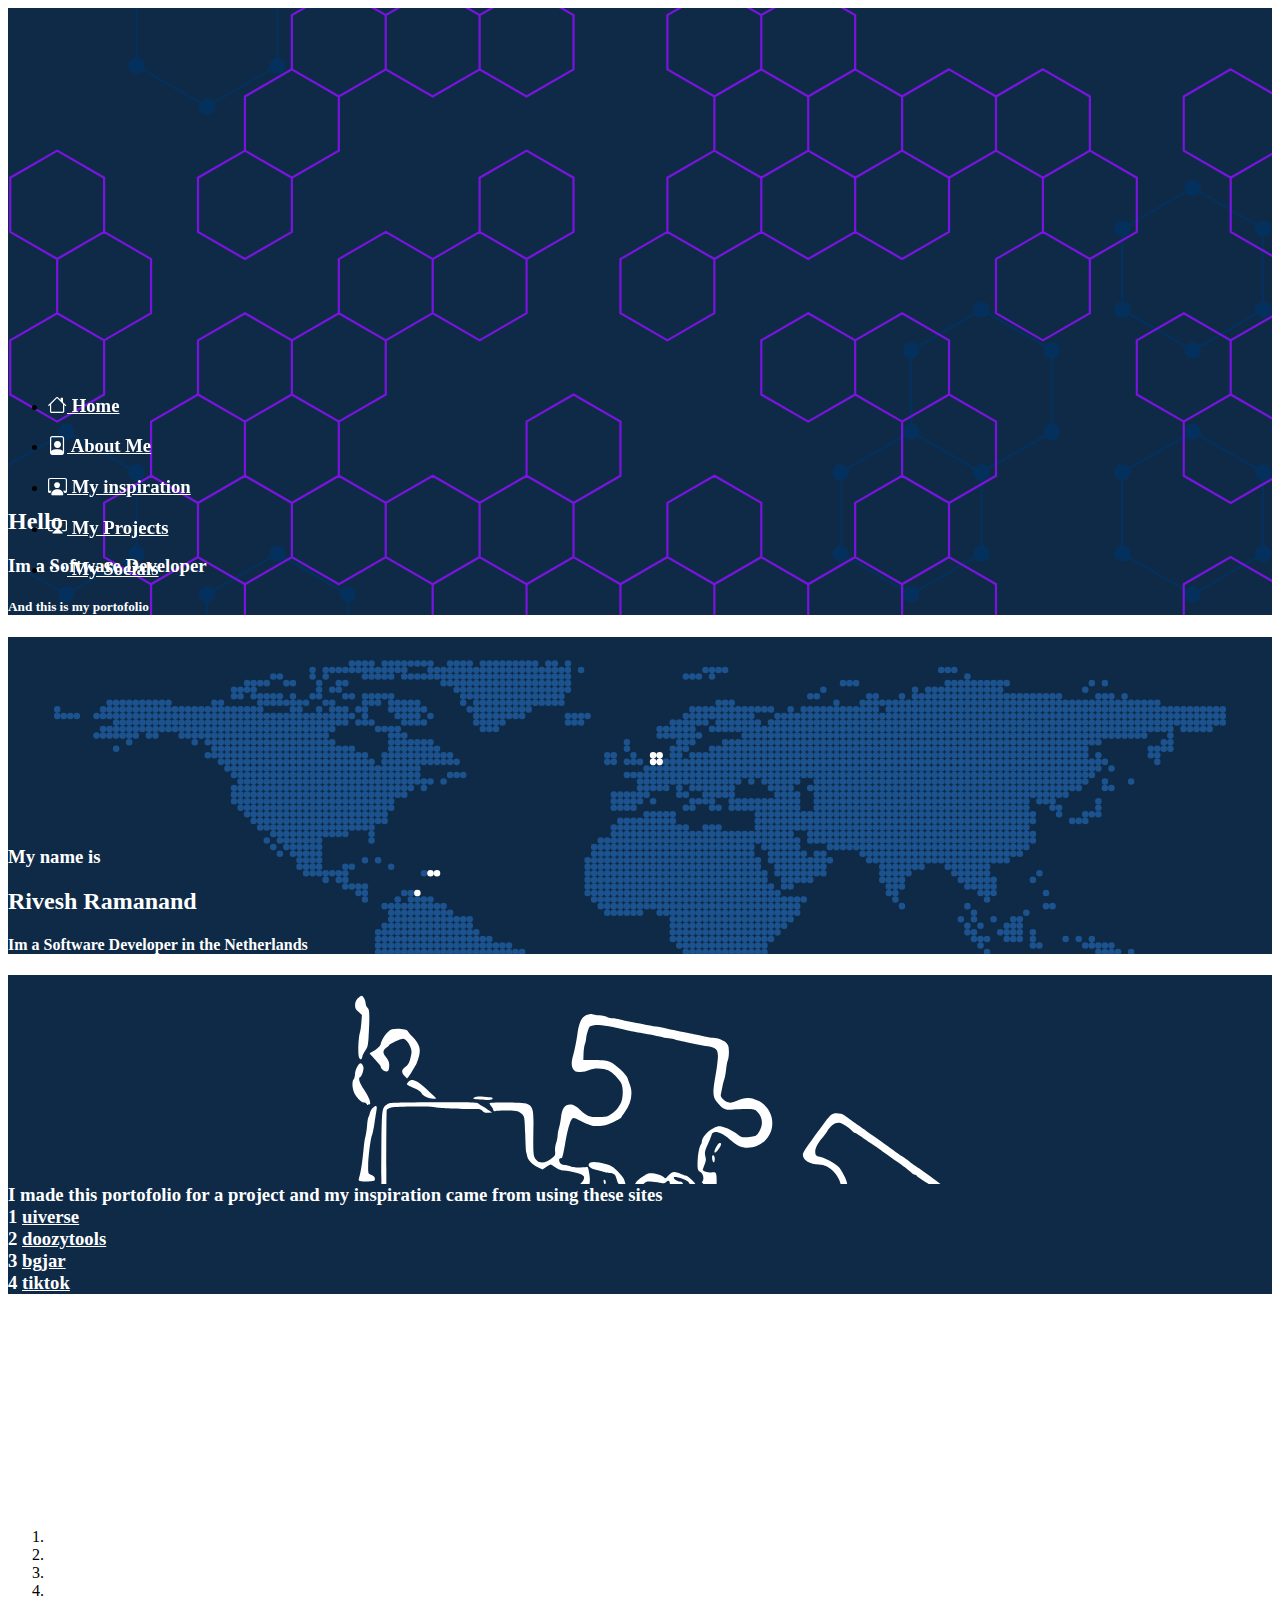
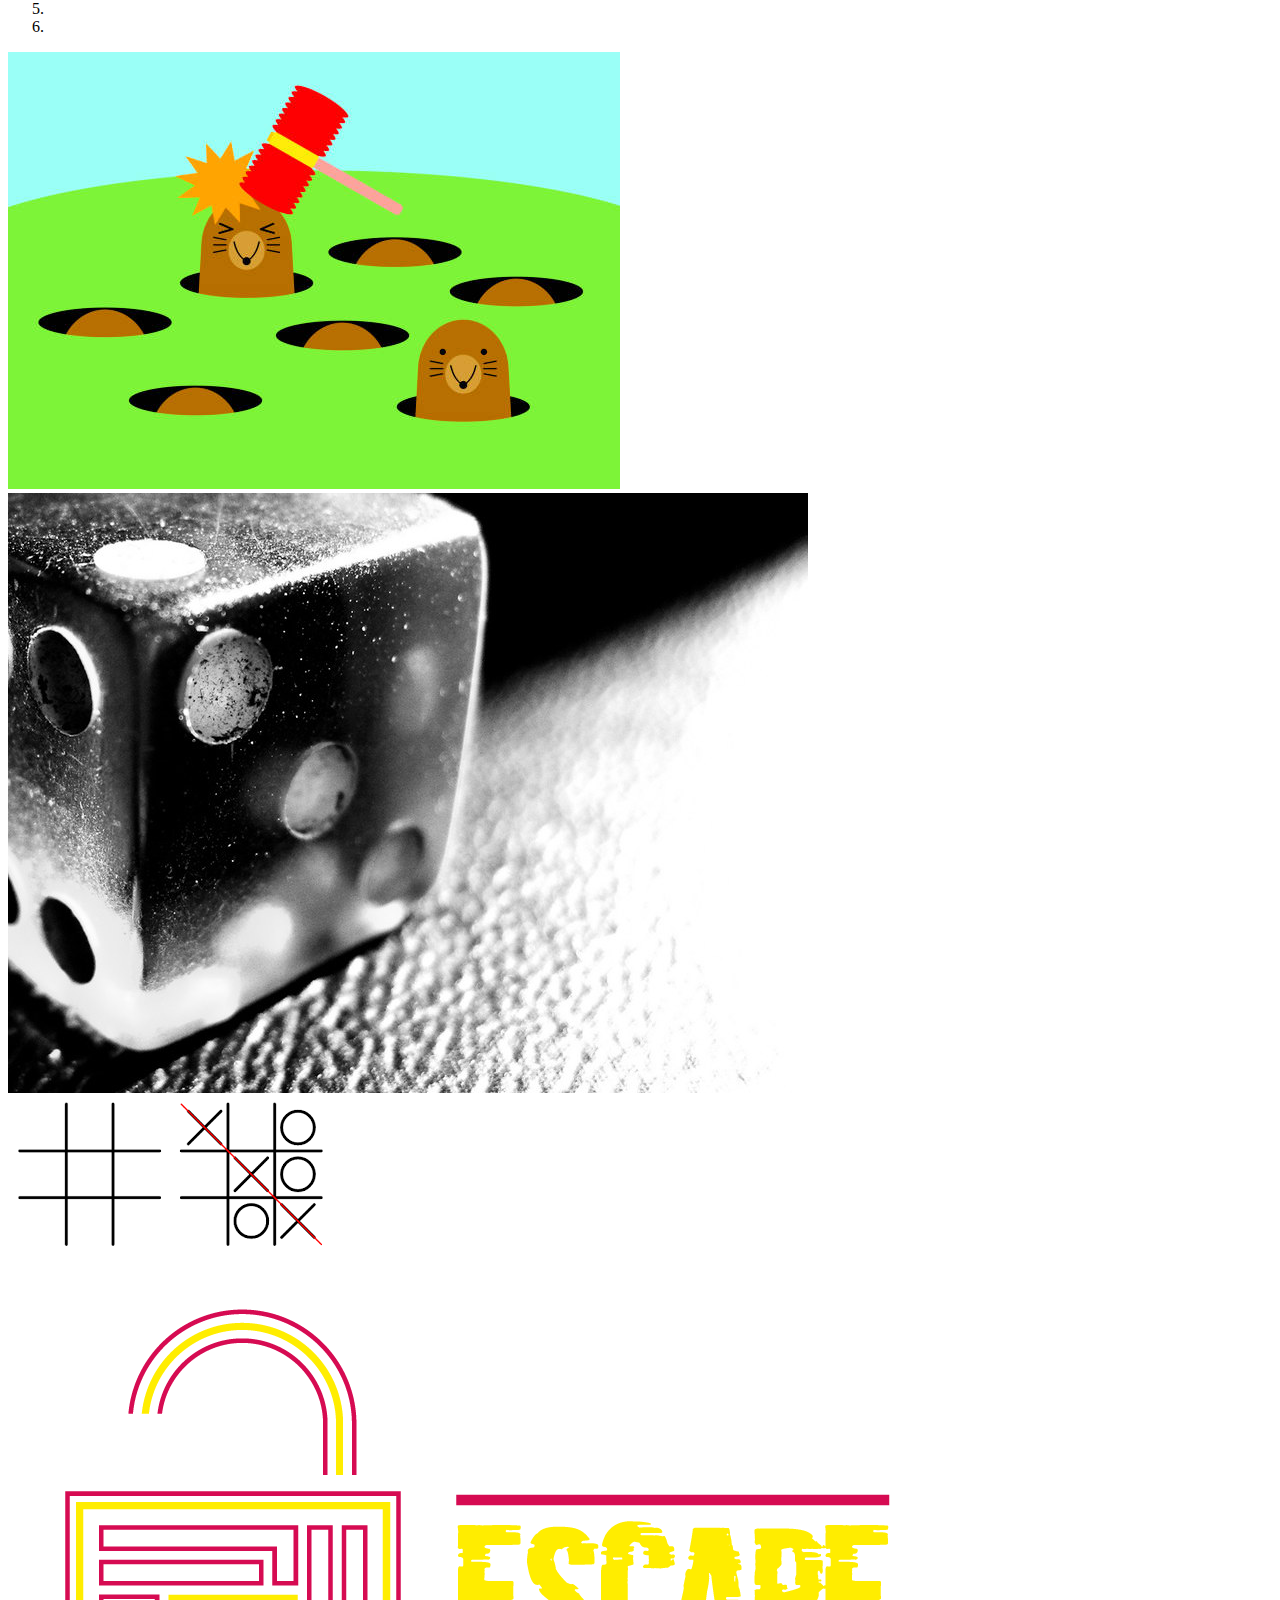
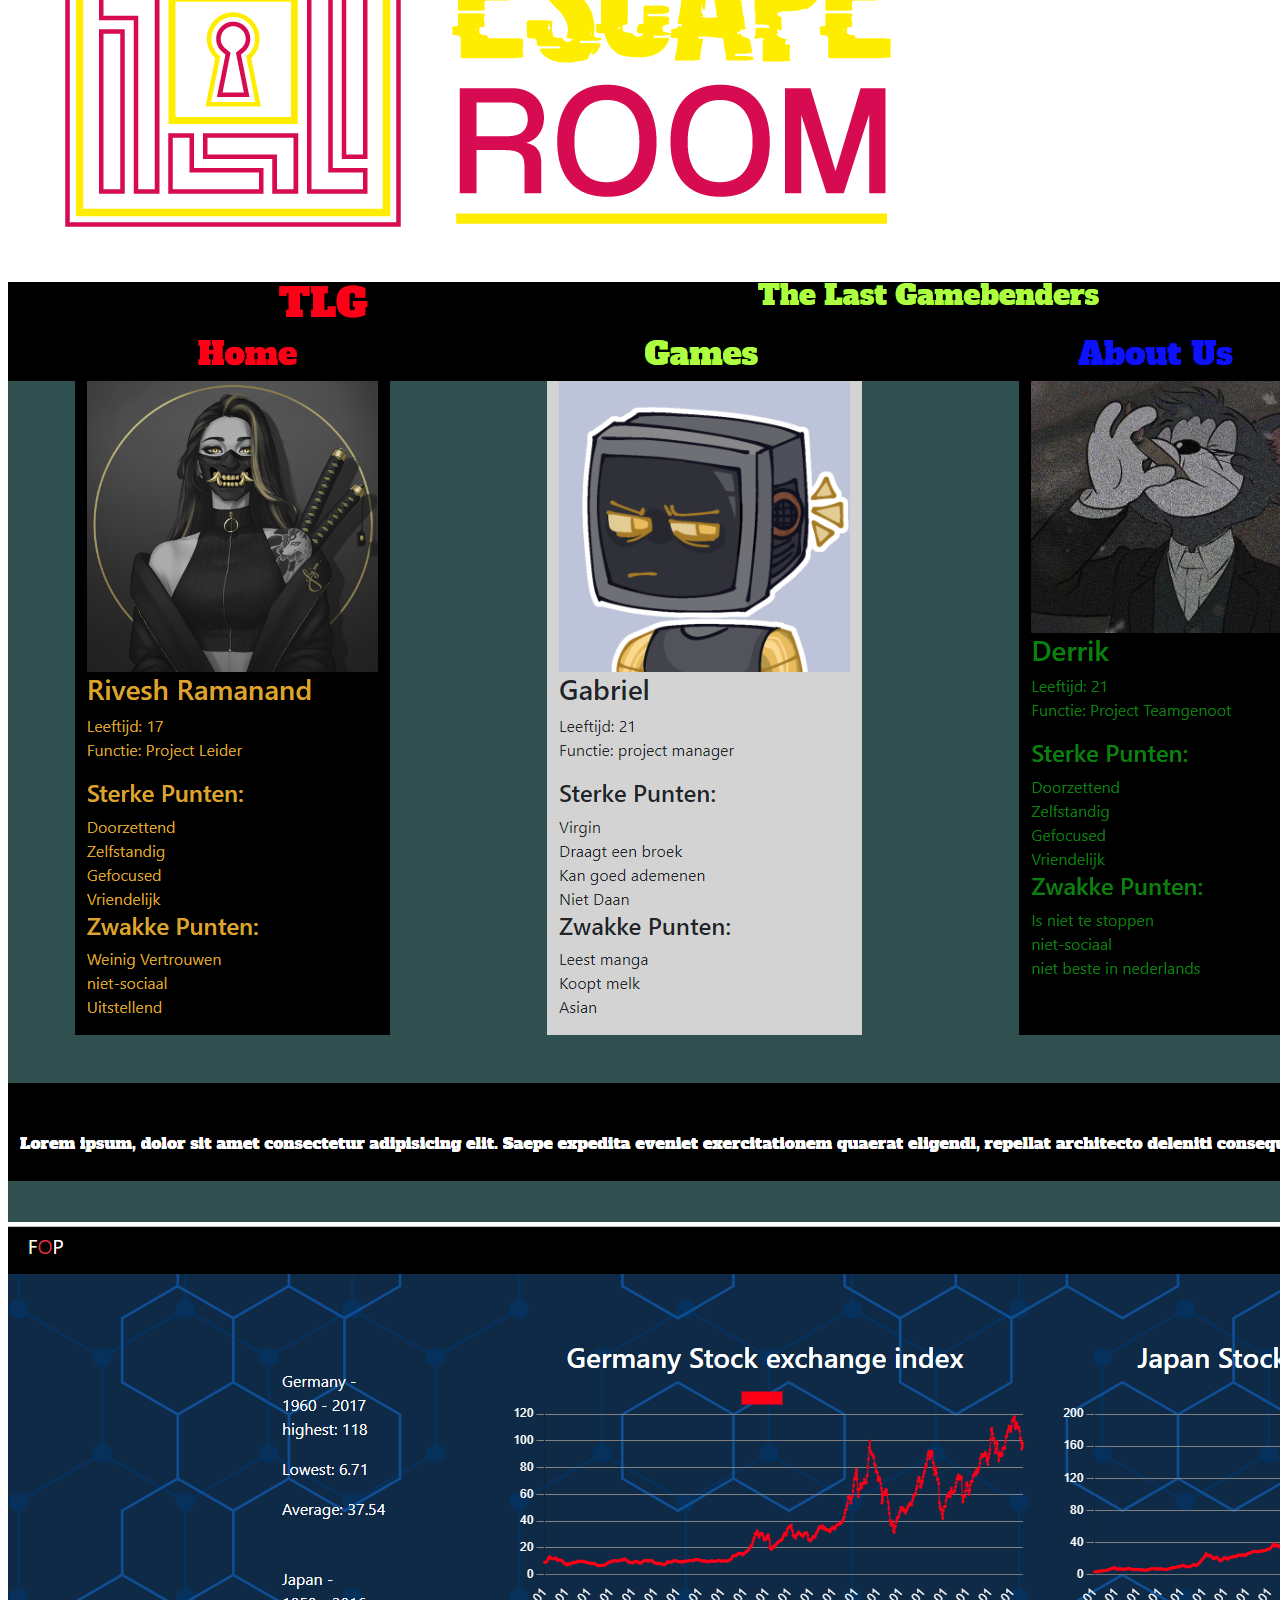
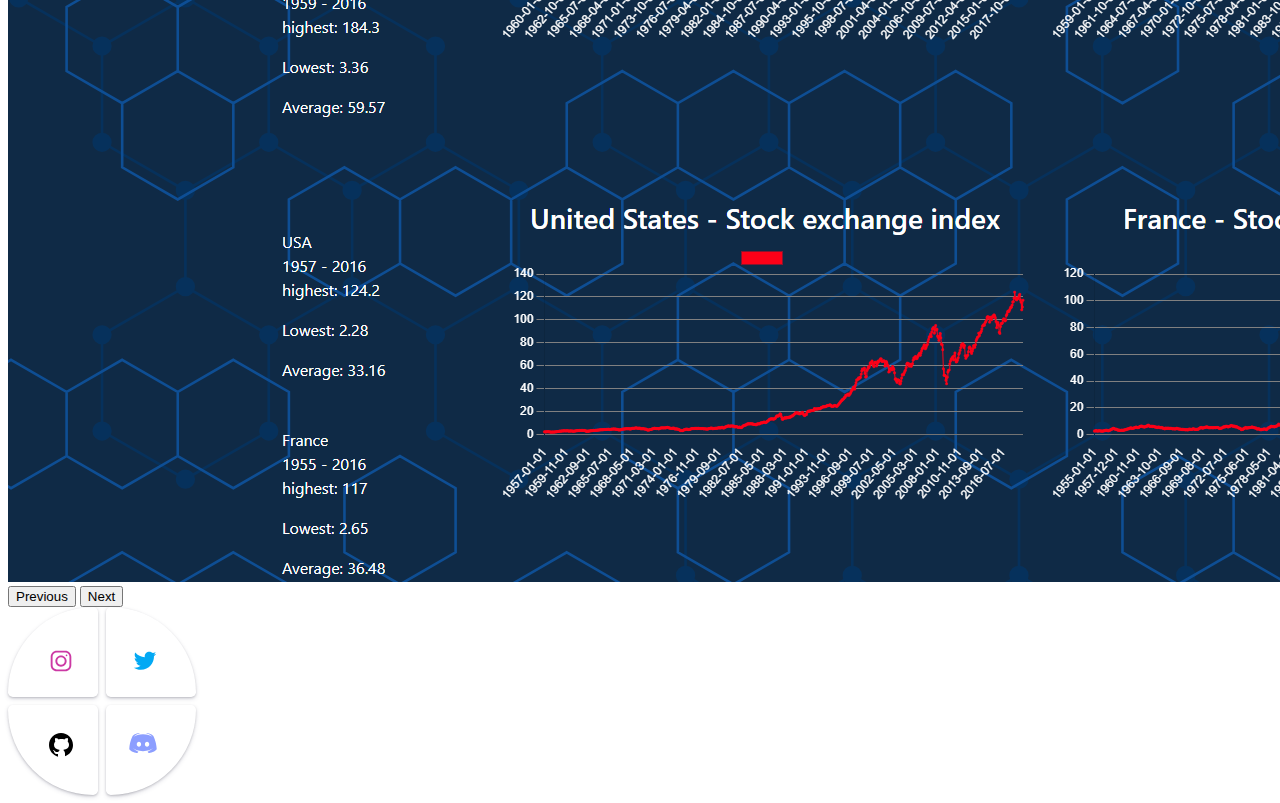
==== commit 78c3313b: "probleem opgelost" ====
--- a/home.html
+++ b/home.html
@@ -193,55 +193,63 @@
             </div>
         </div>
     </div>
-    <!-- socials container -->
-    <div class="container-fluid vh-100 bg-dark vh-25">
+    <!-- socials container idea came from a site called uiverse  -->
+    <div class="container-fluid vh-100 bg-dark vh-100">
         <div id="socials" class="row">
-            <!-- idea came from a site called uiverse  -->
             <div class="col-md-12 justify-content-center d-flex mt-5">
                 <div class="main justify-content-center">
                     <div class="up">
-                        <a class="card1" href="https://www.instagram.com/">
-                            <svg xmlns="http://www.w3.org/2000/svg" xmlns:xlink="http://www.w3.org/1999/xlink"
-                                viewBox="0,0,256,256" width="30px" height="30px" fill-rule="nonzero" class="instagram">
-                                <g fill-rule="nonzero" stroke="none" stroke-width="1" stroke-linecap="butt"
-                                    stroke-linejoin="miter" stroke-miterlimit="10" stroke-dasharray=""
-                                    stroke-dashoffset="0" font-family="none" font-weight="none" font-size="none"
-                                    style="mix-blend-mode: normal">
-                                    <g transform="scale(8,8)">
-                                        <path
-                                            d="M11.46875,5c-3.55078,0 -6.46875,2.91406 -6.46875,6.46875v9.0625c0,3.55078 2.91406,6.46875 6.46875,6.46875h9.0625c3.55078,0 6.46875,-2.91406 6.46875,-6.46875v-9.0625c0,-3.55078 -2.91406,-6.46875 -6.46875,-6.46875zM11.46875,7h9.0625c2.47266,0 4.46875,1.99609 4.46875,4.46875v9.0625c0,2.47266 -1.99609,4.46875 -4.46875,4.46875h-9.0625c-2.47266,0 -4.46875,-1.99609 -4.46875,-4.46875v-9.0625c0,-2.47266 1.99609,-4.46875 4.46875,-4.46875zM21.90625,9.1875c-0.50391,0 -0.90625,0.40234 -0.90625,0.90625c0,0.50391 0.40234,0.90625 0.90625,0.90625c0.50391,0 0.90625,-0.40234 0.90625,-0.90625c0,-0.50391 -0.40234,-0.90625 -0.90625,-0.90625zM16,10c-3.30078,0 -6,2.69922 -6,6c0,3.30078 2.69922,6 6,6c3.30078,0 6,-2.69922 6,-6c0,-3.30078 -2.69922,-6 -6,-6zM16,12c2.22266,0 4,1.77734 4,4c0,2.22266 -1.77734,4 -4,4c-2.22266,0 -4,-1.77734 -4,-4c0,-2.22266 1.77734,-4 4,-4z">
-                                        </path>
+                        <button class="card1">
+                            <a href="https://www.instagram.com/">
+                                <svg xmlns="http://www.w3.org/2000/svg" xmlns:xlink="http://www.w3.org/1999/xlink"
+                                    viewBox="0,0,256,256" width="30px" height="30px" fill-rule="nonzero"
+                                    class="instagram">
+                                    <g fill-rule="nonzero" stroke="none" stroke-width="1" stroke-linecap="butt"
+                                        stroke-linejoin="miter" stroke-miterlimit="10" stroke-dasharray=""
+                                        stroke-dashoffset="0" font-family="none" font-weight="none" font-size="none"
+                                        text-anchor="none" style="mix-blend-mode: normal">
+                                        <g transform="scale(8,8)">
+                                            <path
+                                                d="M11.46875,5c-3.55078,0 -6.46875,2.91406 -6.46875,6.46875v9.0625c0,3.55078 2.91406,6.46875 6.46875,6.46875h9.0625c3.55078,0 6.46875,-2.91406 6.46875,-6.46875v-9.0625c0,-3.55078 -2.91406,-6.46875 -6.46875,-6.46875zM11.46875,7h9.0625c2.47266,0 4.46875,1.99609 4.46875,4.46875v9.0625c0,2.47266 -1.99609,4.46875 -4.46875,4.46875h-9.0625c-2.47266,0 -4.46875,-1.99609 -4.46875,-4.46875v-9.0625c0,-2.47266 1.99609,-4.46875 4.46875,-4.46875zM21.90625,9.1875c-0.50391,0 -0.90625,0.40234 -0.90625,0.90625c0,0.50391 0.40234,0.90625 0.90625,0.90625c0.50391,0 0.90625,-0.40234 0.90625,-0.90625c0,-0.50391 -0.40234,-0.90625 -0.90625,-0.90625zM16,10c-3.30078,0 -6,2.69922 -6,6c0,3.30078 2.69922,6 6,6c3.30078,0 6,-2.69922 6,-6c0,-3.30078 -2.69922,-6 -6,-6zM16,12c2.22266,0 4,1.77734 4,4c0,2.22266 -1.77734,4 -4,4c-2.22266,0 -4,-1.77734 -4,-4c0,-2.22266 1.77734,-4 4,-4z">
+                                            </path>
+                                        </g>
                                     </g>
-                                </g>
-                            </svg>
-                        </a>
-                        <a class="card2"
-                            href="https://twitter.com/i/flow/login?input_flow_data=%7B%22requested_variant%22%3A%22eyJsYW5nIjoibmwifQ%3D%3D%22%7D">
-                            <svg xmlns="http://www.w3.org/2000/svg" viewBox="0 0 48 48" width="30px" height="30px"
-                                class="twitter">
-                                <path
-                                    d="M42,12.429c-1.323,0.586-2.746,0.977-4.247,1.162c1.526-0.906,2.7-2.351,3.251-4.058c-1.428,0.837-3.01,1.452-4.693,1.776C34.967,9.884,33.05,9,30.926,9c-4.08,0-7.387,3.278-7.387,7.32c0,0.572,0.067,1.129,0.193,1.67c-6.138-0.308-11.582-3.226-15.224-7.654c-0.64,1.082-1,2.349-1,3.686c0,2.541,1.301,4.778,3.285,6.096c-1.211-0.037-2.351-0.374-3.349-0.914c0,0.022,0,0.055,0,0.086c0,3.551,2.547,6.508,5.923,7.181c-0.617,0.169-1.269,0.263-1.941,0.263c-0.477,0-0.942-0.054-1.392-0.135c0.94,2.902,3.667,5.023,6.898,5.086c-2.528,1.96-5.712,3.134-9.174,3.134c-0.598,0-1.183-0.034-1.761-0.104C9.268,36.786,13.152,38,17.321,38c13.585,0,21.017-11.156,21.017-20.834c0-0.317-0.01-0.633-0.025-0.945C39.763,15.197,41.013,13.905,42,12.429">
-                                </path>
-                            </svg>
-                        </a>
+                                </svg>
+                            </a>
+                        </button>
+                        <button class="card2">
+                            <a
+                                href="https://twitter.com/i/flow/login?input_flow_data=%7B%22requested_variant%22%3A%22eyJsYW5nIjoibmwifQ%3D%3D%22%7D">
+                                <svg xmlns="http://www.w3.org/2000/svg" viewBox="0 0 48 48" width="30px" height="30px"
+                                    class="twitter">
+                                    <path
+                                        d="M42,12.429c-1.323,0.586-2.746,0.977-4.247,1.162c1.526-0.906,2.7-2.351,3.251-4.058c-1.428,0.837-3.01,1.452-4.693,1.776C34.967,9.884,33.05,9,30.926,9c-4.08,0-7.387,3.278-7.387,7.32c0,0.572,0.067,1.129,0.193,1.67c-6.138-0.308-11.582-3.226-15.224-7.654c-0.64,1.082-1,2.349-1,3.686c0,2.541,1.301,4.778,3.285,6.096c-1.211-0.037-2.351-0.374-3.349-0.914c0,0.022,0,0.055,0,0.086c0,3.551,2.547,6.508,5.923,7.181c-0.617,0.169-1.269,0.263-1.941,0.263c-0.477,0-0.942-0.054-1.392-0.135c0.94,2.902,3.667,5.023,6.898,5.086c-2.528,1.96-5.712,3.134-9.174,3.134c-0.598,0-1.183-0.034-1.761-0.104C9.268,36.786,13.152,38,17.321,38c13.585,0,21.017-11.156,21.017-20.834c0-0.317-0.01-0.633-0.025-0.945C39.763,15.197,41.013,13.905,42,12.429">
+                                    </path>
+                                </svg>
+                            </a>
+                        </button>
                     </div>
                     <div class="down">
-                        <a class="card3" href="https://github.com/">
-                            <svg xmlns="http://www.w3.org/2000/svg" viewBox="0 0 30 30" width="30px" height="30px"
-                                class="github">
-                                <path
-                                    d="M15,3C8.373,3,3,8.373,3,15c0,5.623,3.872,10.328,9.092,11.63C12.036,26.468,12,26.28,12,26.047v-2.051 c-0.487,0-1.303,0-1.508,0c-0.821,0-1.551-0.353-1.905-1.009c-0.393-0.729-0.461-1.844-1.435-2.526 c-0.289-0.227-0.069-0.486,0.264-0.451c0.615,0.174,1.125,0.596,1.605,1.222c0.478,0.627,0.703,0.769,1.596,0.769 c0.433,0,1.081-0.025,1.691-0.121c0.328-0.833,0.895-1.6,1.588-1.962c-3.996-0.411-5.903-2.399-5.903-5.098 c0-1.162,0.495-2.286,1.336-3.233C9.053,10.647,8.706,8.73,9.435,8c1.798,0,2.885,1.166,3.146,1.481C13.477,9.174,14.461,9,15.495,9 c1.036,0,2.024,0.174,2.922,0.483C18.675,9.17,19.763,8,21.565,8c0.732,0.731,0.381,2.656,0.102,3.594 c0.836,0.945,1.328,2.066,1.328,3.226c0,2.697-1.904,4.684-5.894,5.097C18.199,20.49,19,22.1,19,23.313v2.734 c0,0.104-0.023,0.179-0.035,0.268C23.641,24.676,27,20.236,27,15C27,8.373,21.627,3,15,3z">
-                                </path>
-                            </svg>
-                        </a>
-                        <a class="card4" href="https://discord.com/">
-                            <svg height="30px" width="30px" viewBox="0 0 48 48" xmlns="http://www.w3.org/2000/svg"
-                                class="discord">
-                                <path
-                                    d="M40,12c0,0-4.585-3.588-10-4l-0.488,0.976C34.408,10.174,36.654,11.891,39,14c-4.045-2.065-8.039-4-15-4s-10.955,1.935-15,4c2.346-2.109,5.018-4.015,9.488-5.024L18,8c-5.681,0.537-10,4-10,4s-5.121,7.425-6,22c5.162,5.953,13,6,13,6l1.639-2.185C13.857,36.848,10.715,35.121,8,32c3.238,2.45,8.125,5,16,5s12.762-2.55,16-5c-2.715,3.121-5.857,4.848-8.639,5.815L33,40c0,0,7.838-0.047,13-6C45.121,19.425,40,12,40,12z M17.5,30c-1.933,0-3.5-1.791-3.5-4c0-2.209,1.567-4,3.5-4s3.5,1.791,3.5,4C21,28.209,19.433,30,17.5,30z M30.5,30c-1.933,0-3.5-1.791-3.5-4c0-2.209,1.567-4,3.5-4s3.5,1.791,3.5,4C34,28.209,32.433,30,30.5,30z">
-                                </path>
-                            </svg>
-                        </a>
+                        <button class="card3">
+                            <a href="https://github.com/">
+                                <svg xmlns="http://www.w3.org/2000/svg" viewBox="0 0 30 30" width="30px" height="30px"
+                                    class="github">
+                                    <path
+                                        d="M15,3C8.373,3,3,8.373,3,15c0,5.623,3.872,10.328,9.092,11.63C12.036,26.468,12,26.28,12,26.047v-2.051 c-0.487,0-1.303,0-1.508,0c-0.821,0-1.551-0.353-1.905-1.009c-0.393-0.729-0.461-1.844-1.435-2.526 c-0.289-0.227-0.069-0.486,0.264-0.451c0.615,0.174,1.125,0.596,1.605,1.222c0.478,0.627,0.703,0.769,1.596,0.769 c0.433,0,1.081-0.025,1.691-0.121c0.328-0.833,0.895-1.6,1.588-1.962c-3.996-0.411-5.903-2.399-5.903-5.098 c0-1.162,0.495-2.286,1.336-3.233C9.053,10.647,8.706,8.73,9.435,8c1.798,0,2.885,1.166,3.146,1.481C13.477,9.174,14.461,9,15.495,9 c1.036,0,2.024,0.174,2.922,0.483C18.675,9.17,19.763,8,21.565,8c0.732,0.731,0.381,2.656,0.102,3.594 c0.836,0.945,1.328,2.066,1.328,3.226c0,2.697-1.904,4.684-5.894,5.097C18.199,20.49,19,22.1,19,23.313v2.734 c0,0.104-0.023,0.179-0.035,0.268C23.641,24.676,27,20.236,27,15C27,8.373,21.627,3,15,3z">
+                                    </path>
+                                </svg>
+                            </a>
+                        </button>
+                        <button class="card4">
+                            <a href="https://discord.com/">
+                                <svg height="30px" width="30px" viewBox="0 0 48 48" xmlns="http://www.w3.org/2000/svg"
+                                    class="discord">
+                                    <path
+                                        d="M40,12c0,0-4.585-3.588-10-4l-0.488,0.976C34.408,10.174,36.654,11.891,39,14c-4.045-2.065-8.039-4-15-4s-10.955,1.935-15,4c2.346-2.109,5.018-4.015,9.488-5.024L18,8c-5.681,0.537-10,4-10,4s-5.121,7.425-6,22c5.162,5.953,13,6,13,6l1.639-2.185C13.857,36.848,10.715,35.121,8,32c3.238,2.45,8.125,5,16,5s12.762-2.55,16-5c-2.715,3.121-5.857,4.848-8.639,5.815L33,40c0,0,7.838-0.047,13-6C45.121,19.425,40,12,40,12z M17.5,30c-1.933,0-3.5-1.791-3.5-4c0-2.209,1.567-4,3.5-4s3.5,1.791,3.5,4C21,28.209,19.433,30,17.5,30z M30.5,30c-1.933,0-3.5-1.791-3.5-4c0-2.209,1.567-4,3.5-4s3.5,1.791,3.5,4C34,28.209,32.433,30,30.5,30z">
+                                    </path>
+                                </svg>
+                            </a>
+                        </button>
                     </div>
                 </div>
             </div>
